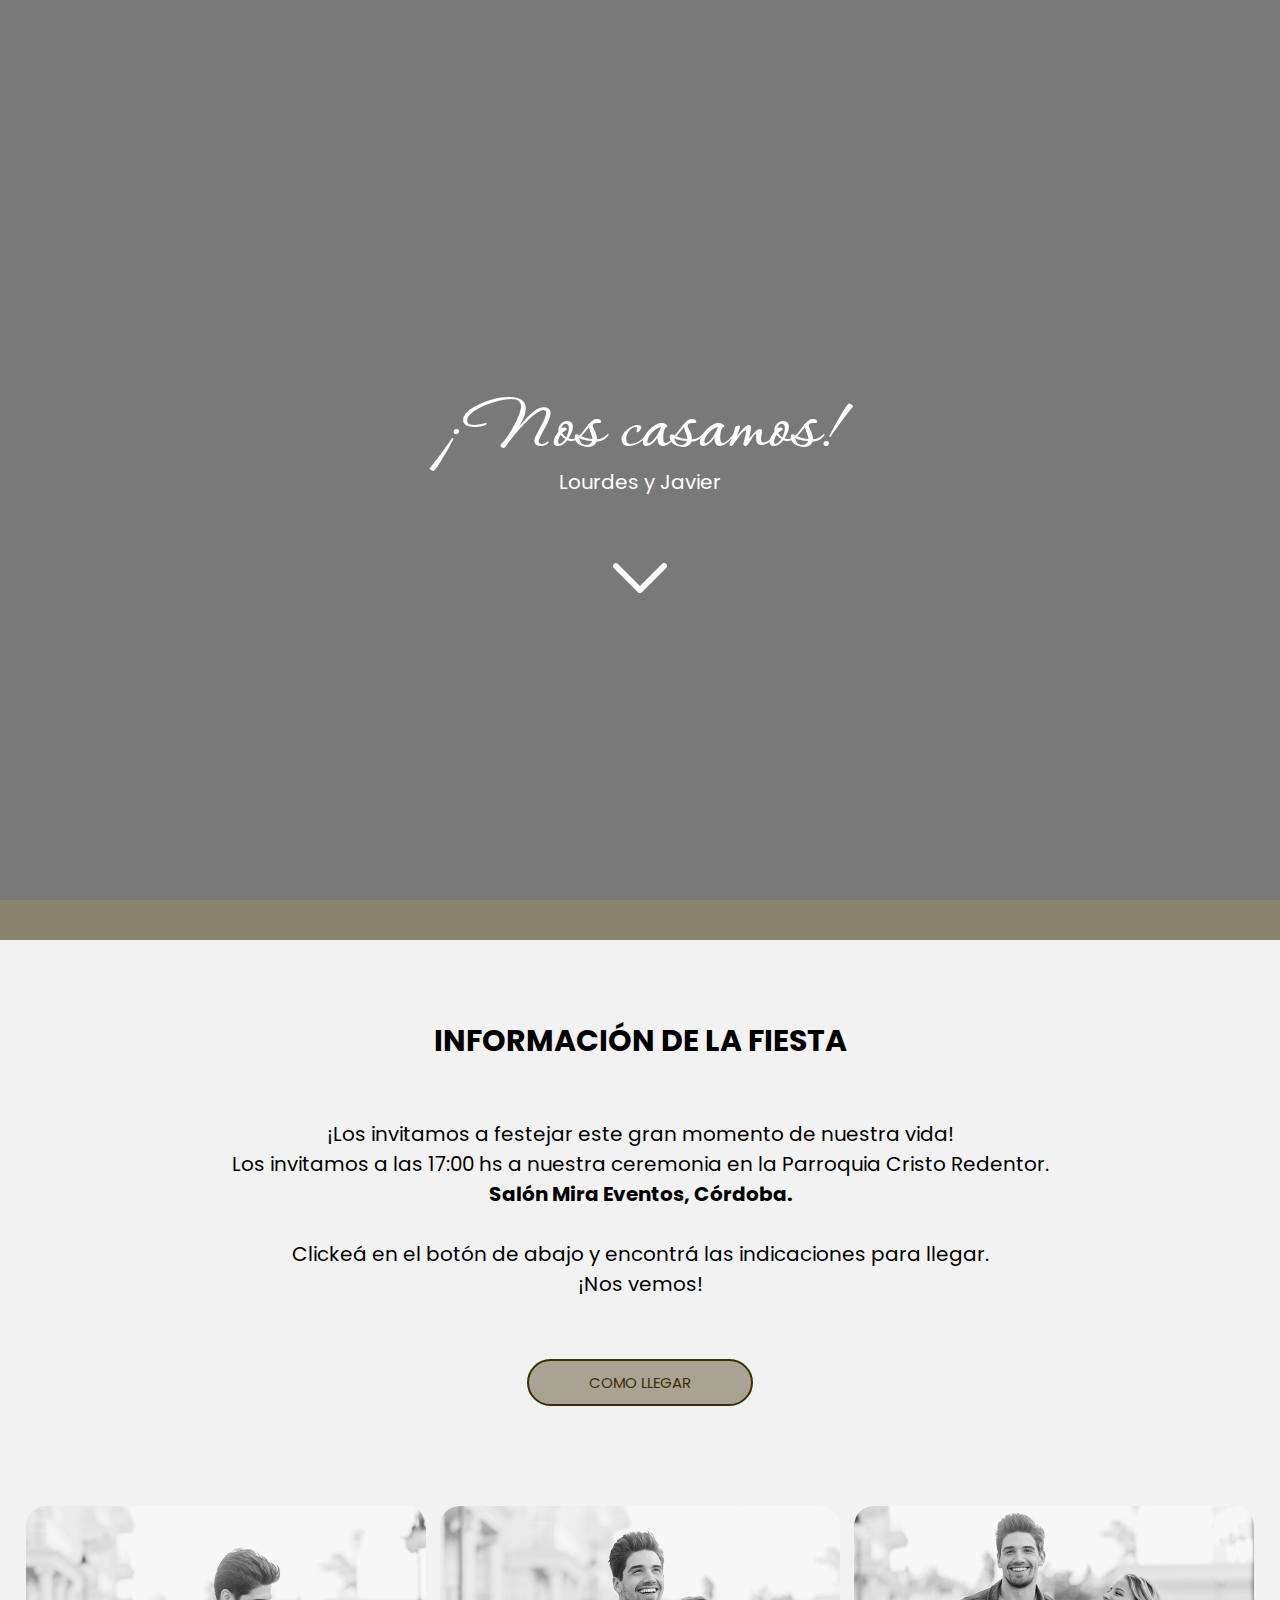
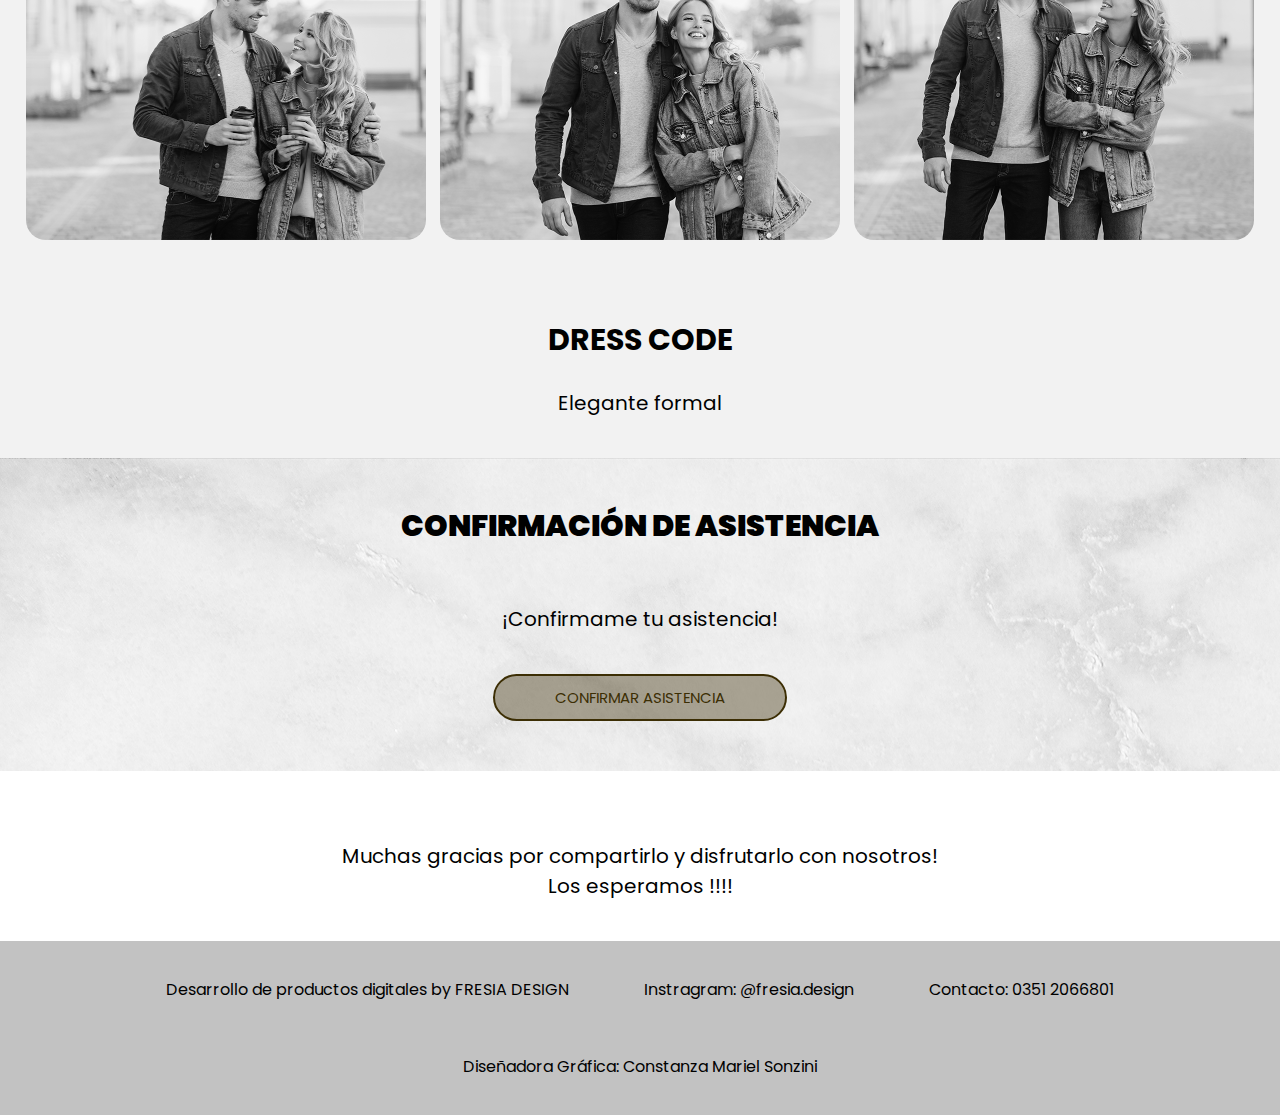
==== casamientos.html @ f69f1cf4 "primer commit" ====
<!DOCTYPE html>
<html>
<head>
  <meta http-equiv="Content-Type" content="text/html; charset=utf-8"/>
  <title>Lourdes y Javier</title>
  <link rel="stylesheet" href="./estilos/estilos4.css"> 
</head>

<body>

<div>
  
  <div class="fondo-luigina">
    <div class="textos-portada">
      <h1>¡Nos casamos!</h1>
      <p class="años">Lourdes y Javier</p>
    </div>
    <div class="icono">
        <img src="imagenes/icono-flecha.png" alt="Icono 1" class="icono" id="icono1">
    </div>
  </div>

    <div id="countdown-container"> 
      <div class="bloque">
      <span id="countdown"></span>
      </div>
    </div>
    <div class="informacion-fiesta">
     
    <h2 class="titulo2">INFORMACIÓN DE LA FIESTA</h2>
    <p class="info">
      <br>¡Los invitamos a festejar este gran momento de nuestra vida!
      <br>Los invitamos a las 17:00 hs a nuestra ceremonia en la Parroquia Cristo Redentor.
      <br><strong>Salón Mira Eventos, Córdoba.</strong>
      <br>
      <br>Clickeá en el botón de abajo y encontrá las indicaciones para llegar.
      <br> ¡Nos vemos!</p>
    </div>

      <a href="https://www.google.com/maps/place/Mira+Eventos,+Av.+Fuerza+Aerea+Argentina+2170,+X5000+C%C3%B3rdoba/data=!4m2!3m1!1s0x9432a272a716e2e7:0xbb83e424f77c4280?utm_source=mstt_1&entry=gps&g_ep=CAESCTExLjc4LjMwMRgAINeCAyoAQgJBUg%3D%3D" target="_blank" class="map-button">COMO LLEGAR</a>
  
  
<div class="contenedor-imagenes">
    <img src="imagenes/foto1.png" alt="Imagen 4" class="imagen-nueva" id="image4">
    <img src="imagenes/foto2.png" alt="Imagen 3" class="imagen-nueva" id="image4">
    <img src="imagenes/foto3.png" alt="Imagen 2" class="imagen-nueva" id="image4">
</div>

<div class="dress-code">
<h2 class="titulo2">DRESS CODE</h2>
<p>
  Elegante formal
</p>
</div>

<div class="confirmacion-asistencia">
<h2 class="titulo2"><strong>CONFIRMACIÓN DE ASISTENCIA</strong></h2>
  <p class="info">
  <br>¡Confirmame tu asistencia!
</p>
<a href="https://docs.google.com/forms/d/e/1FAIpQLSdggCWP81_WSHuFHcgoWotWp8GrbHBKBRsQt4xReQQXQ1olOQ/viewform" target="_blank" class="map-button">CONFIRMAR ASISTENCIA</a>
</div>

 <div class="saludo-final">
 <p>
  <br>Muchas gracias por compartirlo y disfrutarlo con nosotros!
  <br>Los esperamos !!!!
</p>
</div>

  <script src="js/temporizador.js"></script>
  <script src="js/main2.js"></script>

<footer class="footer">
  <div class="footer-container">
    <p class="footer-info">Desarrollo de productos digitales by FRESIA DESIGN</p>
    <p class="footer-info">Instragram: @fresia.design</p>
    <p class="footer-info">Contacto: 0351 2066801</p>
    <p class="footer-info">Diseñadora Gráfica: Constanza Mariel Sonzini</p>
  </div>
</div>
</footer>
</body>
</html>
---- estilos/estilos4.css ----
@import url('https://fonts.googleapis.com/css2?family=Secular+One&display=swap');
@import url('https://fonts.googleapis.com/css2?family=Kdam+Thmor+Pro&family=Poppins:wght@300&family=Secular+One&display=swap');
@import url('https://fonts.googleapis.com/css2?family=Kdam+Thmor+Pro&family=Oooh+Baby&family=Poppins:wght@300&family=Secular+One&display=swap');
@import url('https://fonts.googleapis.com/css2?family=Corinthia:wght@700&family=Kdam+Thmor+Pro&family=Oooh+Baby&family=Poppins:wght@300&family=Secular+One&display=swap');


body {
  font-family: 'Poppins', sans-serif;
    text-align: center;
    background-color: #f2f2f2;
    width: 100%;
    margin: 0;
    padding: 0;
  }
  
  .fondo-luigina {
    position: relative;
    background-image: url(../imagenes/img5.jpg);
    background-size: cover;
    background-position: center center;
    background-repeat: no-repeat;
    height: 100vh;
  }
  
  .fondo-luigina::before {
    content: "";
    position: absolute;
    top: 0;
    left: 0;
    width: 100%;
    height: 100%;
    background-color: rgba(0, 0, 0, 0.5);
    z-index: 1; /* Cambiado a un valor menor */
  }
  
  .textos-portada {
    position: relative;
    z-index: 2; /* Asegura que el texto esté por encima de la capa de transparencia */
    color: #fff; /* Cambia el color del texto para que sea legible en la capa oscura */
    padding-top: 30%;
  }

  .textos-portada .años{
    position: relative;
    z-index: 2; /* Asegura que el texto esté por encima de la capa de transparencia */
    color: #fff; /* Cambia el color del texto para que sea legible en la capa oscura */
    margin-top: -1%;

  }

  .icono {
    padding-top: 23px;
    height: 30px;
    position: relative;
    z-index: 2;
    animation: moverIcono 1s infinite alternate;
  }
  
  @keyframes moverIcono {
    20% {
      top: 0;
    }
    100% {
      top: 20px;
    }
  }

  .image:hover {
    filter: none;
  }

  
  h1 {
    font-family: 'Corinthia', cursive;
    align-content: center;
    font-size: 80px;
    margin-top: 0%;
    margin-bottom: 0%;
  }
  
 .años {
    font-size:20px;
    margin-top: 2%;
    
  }

  p.info {
    font-size: 20px;
    margin-top: 0%;
    font-family: 'Poppins', sans-serif;
  }
 
  
  .map-button {
    display: inline-block;
    margin-top: 20px;
    margin-bottom: 30px;
    padding: 10px 60px;
    background-color: #3c2e0466;
    color: #3c2e04;
    border: 2px solid #3c2e04;
    border-radius: 40px;
    font-size: 15px;
    text-decoration: none;
    cursor: pointer;
  }

  .map-button:hover {
    background-color: #ffffff; /* Cambia el color de fondo al poner el mouse encima */
    color:#3c2e04; /* Cambia el color del texto al poner el mouse encima */
  }

  #countdown-container {
    text-align: center;
    font-size: 20px;
  }
  
  #countdown {
    margin-top: 50px ;
  }
  
.bloque #countdown{
  font-family: 'Poppins', sans-serif;
  display: inline-block;
  width: 100%;
  padding-top: 20px;
  padding-bottom: 20px;
  background-color: #3c2e0491;
  color: #3c2e04;
  margin-top: 0%;
  font-size: 50px;
  text-decoration: none;
}

.contenedor-imagenes {
  position: relative;
  background-size: cover;
  background-position: center center;
  background-repeat: no-repeat;
}

.imagen-nueva {
  margin-top: 70px;
  max-height: 400px;
  width: 400px;
  margin-inline: 5px;
  object-fit: cover;
  filter: grayscale(100%);
  transition: filter 0.3s;
  cursor: pointer;
  border-radius: 20px;
  flex: 1;
}

.imagen-nueva:hover {
  filter: none;
  transform: scale(1.07);
}


.dress-code{
  margin-top: 2%;
  padding: 20px;
  font-size: 20px;
  font-family: 'Poppins', sans-serif;

}

.confirmacion-asistencia{
  background-image: url(../imagenes/fondo1.jpg);
  padding: 20px;
  font-size: 20px;
  background-color: white;
  font-family: 'Poppins', sans-serif;
}

.informacion-fiesta {
  margin-top: 2%;
  padding: 20px;
  font-size: 20px;
  font-family: 'Poppins', sans-serif;
}


.contenedor-regalos{
  background-color: white;
  height: 180px;
  background-color: white;
  font-family: 'Poppins', sans-serif;
}

.contenedor-regalos p{
  margin: 0%;
  font-size: 20px;
  padding: 30px;
  text-align: center;
  font-family: 'Poppins', sans-serif;
}
.saludo-final{
  padding: 20px;
  font-size: 20px;
  background-color: rgb(255, 255, 255);
  font-family: 'Poppins', sans-serif;
}

.footer {
  background-color: #0311d125;
  color: #000000;
  padding: 20px 0;
  text-align: center;
}

.footer-info {
  font-size: 17px;
  display: inline-block;
  margin-inline:3%;
}

@media only screen and (max-width: 1100px) {

  .map-button {
    display: inline-block;
    margin-top: 20px;
    margin-bottom: 30px;
    padding: 10px 60px;
    background-color: #3c2e0466;
    color: #3c2e04;
    border: 2px solid #3c2e04;
    border: 2px solid;
    border-radius: 40px;
    font-size: 35px;
    text-decoration: none;
    cursor: pointer;
  }

  .map-button:hover {
    background-color: #ffffff; /* Cambia el color de fondo al poner el mouse encima */
    color: #000000; /* Cambia el color del texto al poner el mouse encima */
  }
}
  .contenedor-regalos{
    background-color: white;
    height: 400px;
    background-color: white;
    font-family: 'Poppins', sans-serif;
  }
  
  .saludo-final{
    padding: 20px;
    font-size: 20px;
    background-color: rgb(255, 255, 255);
    font-family: 'Poppins', sans-serif;
  }
  .footer {
    background-color: #00000032;
    color: #000000;
    padding: 10px 0;
    text-align: center;
  }
  
  .footer-info {
    font-size: 16px;
    display: inline-block;
    margin-inline:2%;
    padding: 10px;
  }
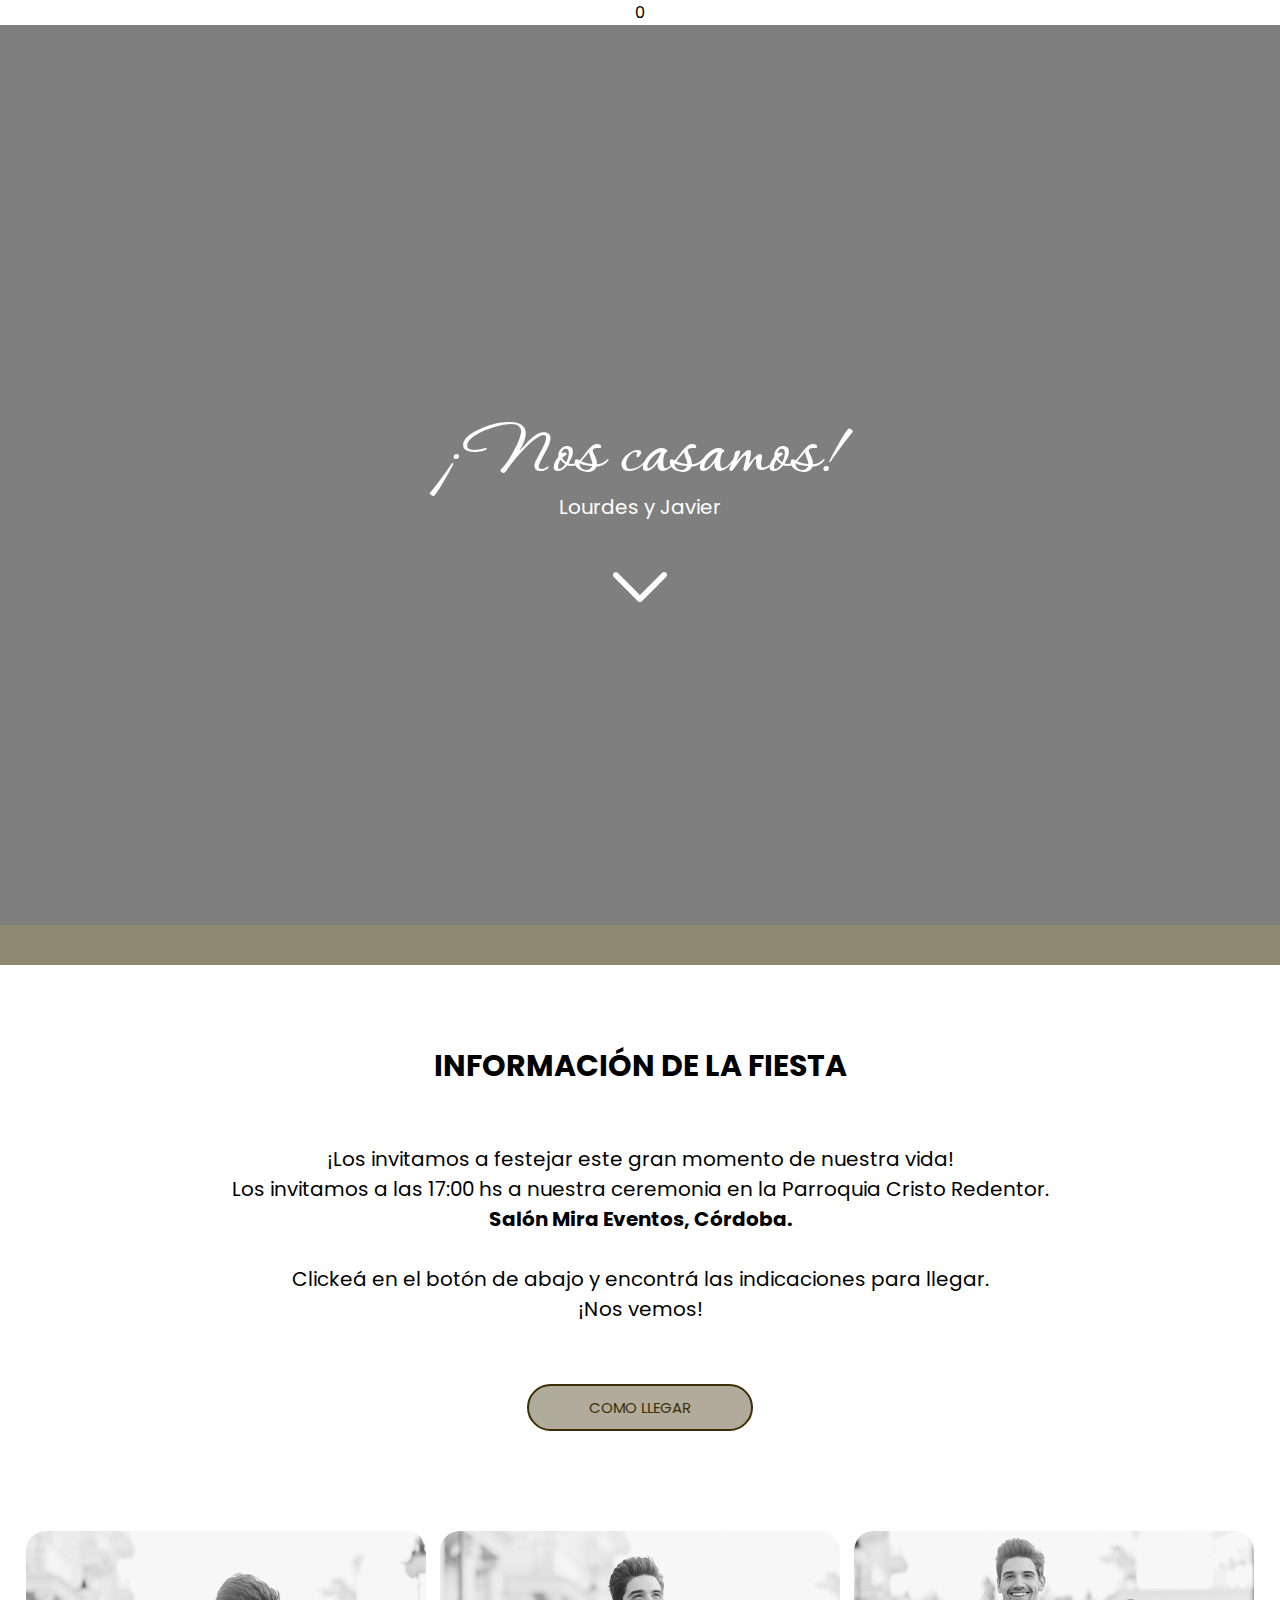
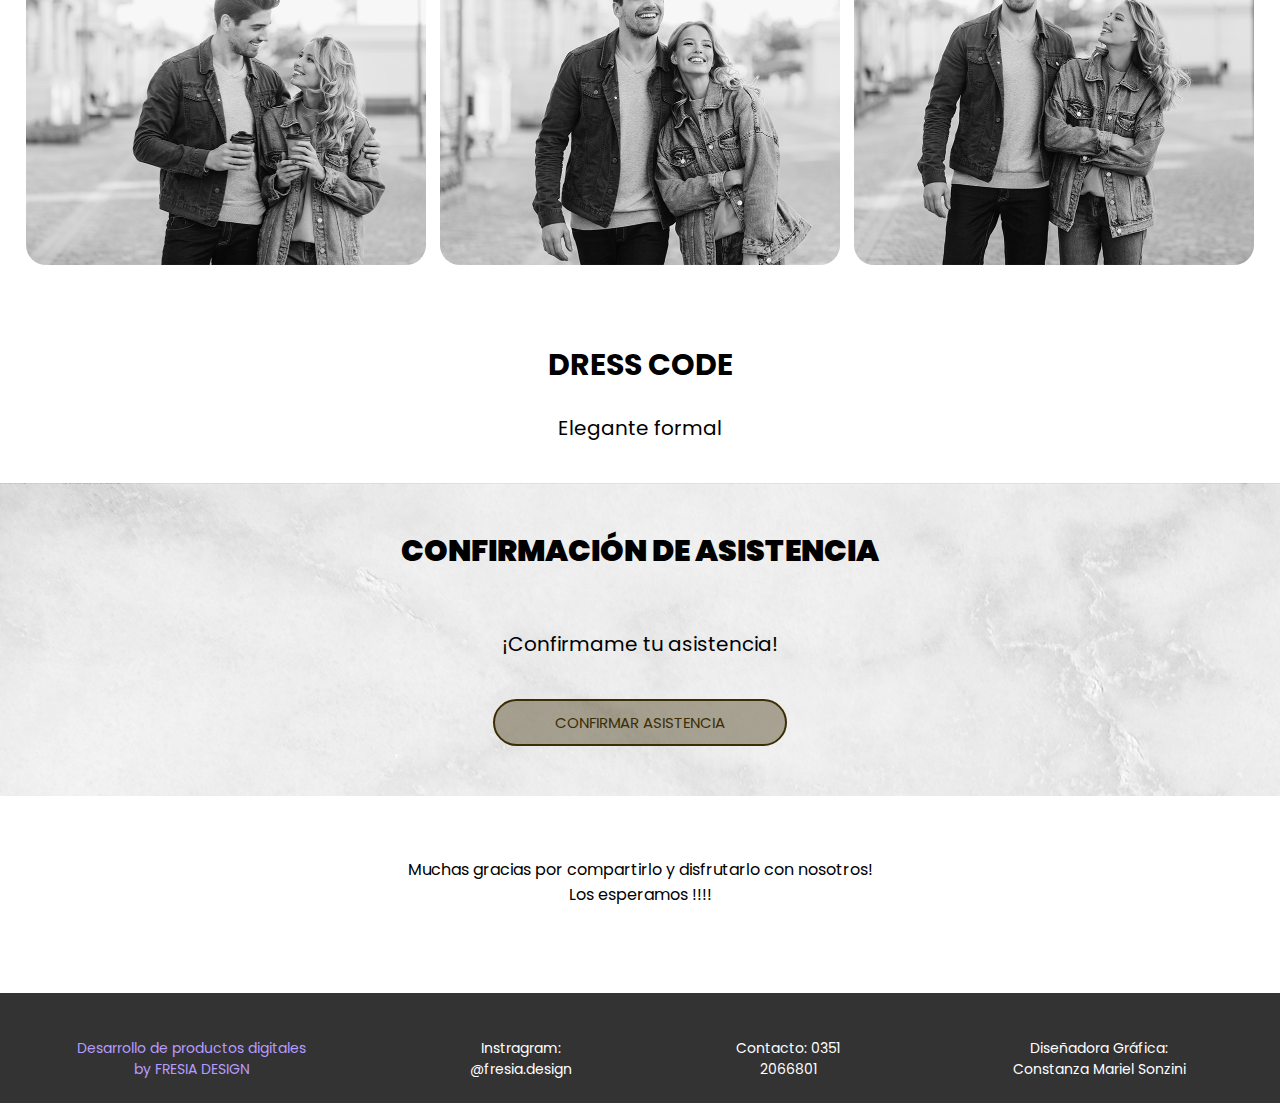
==== commit 8c0da689: "segundo commit" ====
--- a/casamientos.html
+++ b/casamientos.html
@@ -3,7 +3,8 @@
 <head>
   <meta http-equiv="Content-Type" content="text/html; charset=utf-8"/>
   <title>Lourdes y Javier</title>
-  <link rel="stylesheet" href="./estilos/estilos4.css"> 
+  0<link rel="stylesheet" href="./estilos/estilos4.css">
+  <link rel="stylesheet" href="./estilos/estilos2.css"> 
 </head>
 
 <body>
@@ -71,14 +72,16 @@
   <script src="js/temporizador.js"></script>
   <script src="js/main2.js"></script>
 
-<footer class="footer">
-  <div class="footer-container">
-    <p class="footer-info">Desarrollo de productos digitales by FRESIA DESIGN</p>
-    <p class="footer-info">Instragram: @fresia.design</p>
-    <p class="footer-info">Contacto: 0351 2066801</p>
-    <p class="footer-info">Diseñadora Gráfica: Constanza Mariel Sonzini</p>
-  </div>
-</div>
+  <footer class="footer">
+
+    <div class="footer-container">
+      <p class="footer-info1">Desarrollo de productos digitales by FRESIA DESIGN</p>
+      <p class="footer-info">Instragram: @fresia.design</p>
+      <p class="footer-info">Contacto: 0351 2066801</p>
+      <p class="footer-info">Diseñadora Gráfica: Constanza Mariel Sonzini</p>
+    </div>
+  
+  </footer>
 </footer>
 </body>
 </html>--- a/estilos/estilos4.css
+++ b/estilos/estilos4.css
@@ -245,22 +245,4 @@
     font-family: 'Poppins', sans-serif;
   }
   
-  .saludo-final{
-    padding: 20px;
-    font-size: 20px;
-    background-color: rgb(255, 255, 255);
-    font-family: 'Poppins', sans-serif;
-  }
-  .footer {
-    background-color: #00000032;
-    color: #000000;
-    padding: 10px 0;
-    text-align: center;
-  }
-  
-  .footer-info {
-    font-size: 16px;
-    display: inline-block;
-    margin-inline:2%;
-    padding: 10px;
-  }
+  --- a/estilos/estilos2.css
+++ b/estilos/estilos2.css
@@ -0,0 +1,393 @@
+/*BODY*/
+
+body{
+    justify-content: center;
+    font-family: 'Poppins', sans-serif;
+    text-align: center;
+    background-color: #ffffff;
+    width: 100%; 
+    margin: 0;
+}
+
+/*LOGO*/
+
+.logo-portada img{
+    width: 15%;
+    height: auto;
+    position: relative;
+    padding-top: 28%;
+    z-index: 2; /* Asegura que el texto esté por encima de la capa de transparencia */
+    color: #fff; /* Cambia el color del texto para que sea legible en la capa oscura */
+  }
+
+  .icono {
+    padding-top: 15px;
+    height: 30px;
+    position: relative;
+    z-index: 2;
+    animation: moverIcono 1s infinite alternate;
+  }
+  
+  @keyframes moverIcono {
+    20% {
+      top: 0;
+    }
+    100% {
+      top: 20px;
+    }
+  }
+
+
+/*HEADER*/
+
+header {
+    background-color: #333; /* Color de fondo del encabezado */
+    color: #fff; /* Color de texto del encabezado */
+    display: flex;
+    justify-content: center;
+}
+
+nav ul {
+    list-style: none; /* Quita las viñetas de la lista */
+    display: flex; /* Muestra los elementos del menú en línea */
+    padding: 0%;
+}
+
+nav li {
+    margin-inline: 20px; /* Espacio entre elementos del menú */
+}
+
+nav a {
+    text-decoration: none; /* Quita el subrayado de los enlaces */
+    color: #fff; /* Color de texto de los enlaces */
+    font-weight: thin; /* Texto en negrita */
+}
+
+/* Cambiar color de enlace al pasar el mouse sobre ellos */
+nav a:hover {
+    color: #b69cff; /* Color al pasar el mouse */
+}
+
+
+.active {
+
+  color: #b69cff;
+}
+/*BODY - FONDO*/
+
+.fondo-fresia-inicio {
+    position: relative;
+    background-image: url(../imagenes/fresia1.jpg);
+    background-size: cover;
+    background-position: center center;
+    background-repeat: no-repeat;
+    height: 100vh;
+  }
+  
+.fondo-fresia-inicio::before {
+    content: "";
+    position: absolute;
+    top: 0;
+    left: 0;
+    width: 100%;
+    height: 100%;
+    background-color: rgba(0, 0, 0, 0.8);
+    z-index: 1; /* Cambiado a un valor menor */
+  }
+
+  .fondo-fresia-servicio {
+    position: relative;
+    background-image: url(../imagenes/fresia5.jpg);
+    background-size: cover;
+    background-position: center center;
+    background-repeat: no-repeat;
+    height: 100vh;
+  }
+  
+.fondo-fresia-servicio::before {
+    content: "";
+    position: absolute;
+    top: 0;
+    left: 0;
+    width: 100%;
+    height: 100%;
+    background-color: rgba(0, 0, 0, 0.8);
+    z-index: 1; /* Cambiado a un valor menor */
+  }
+  
+  .fondo-fresia-nosotros {
+    position: relative;
+    background-image: url(../imagenes/fotocoti.PNG);
+    background-size: cover;
+    background-position: center center;
+    background-repeat: no-repeat;
+    height: 100vh;
+  }
+  
+.fondo-fresia-nosotros::before {
+    content: "";
+    position: absolute;
+    top: 0;
+    left: 0;
+    width: 100%;
+    height: 100%;
+    background-color: rgba(0, 0, 0, 0.8);
+    z-index: 1; /* Cambiado a un valor menor */
+  }
+ 
+  
+  /*INICIO*/
+
+  .info-general{
+    width: 100%; /* Establece el ancho del 80% de la ventana del navegador */
+    margin-top: 50px;
+  }
+  .info-general .info {
+    width: 50%;
+    margin: 0 auto; /* Centra horizontalmente la sección */
+    font-size: 16px;
+    text-align: center;
+  }
+
+  /*BOTON INSTAGRAM*/
+
+  .boton {
+    display: inline-block;
+    margin-top: 20px;
+    margin-bottom: 30px;
+    padding: 10px 60px;
+    background-color: #69068d66;
+    color: #ffffff;
+    border: 2px solid #69068d;
+    border-radius: 40px;
+    font-size: 15px;
+    text-decoration: none;
+    cursor: pointer;
+  }
+
+  .boton:hover {
+    background-color: #ffffff; /* Cambia el color de fondo al poner el mouse encima */
+    color:#69068d; /* Cambia el color del texto al poner el mouse encima */
+  }
+
+
+  /*CARRUSEL*/
+
+  .carousel-container {
+    margin: 0 auto; /* Centra horizontalmente la sección */
+    width: 80%;
+    display: flex;
+    align-items: center;
+    justify-content: center;
+    overflow: hidden; /* Para ocultar las imágenes fuera del carrusel */
+  }
+  
+  .carousel {
+    display: flex;
+    transition: transform 0.5s; /* Para una transición suave al cambiar las imágenes */
+    border-radius: 20px;
+  }
+  
+  .carousel img {
+    max-width: 31.8%;
+    
+    margin-top: 50px;
+    margin-bottom: 30px;
+    margin-inline: 10px;
+    object-fit: cover;
+    filter: grayscale(100%);
+    transition: filter 0.3s;
+    cursor: pointer;
+    flex: 1;
+    border-radius: 20px;
+    }
+    
+    .carousel img:hover {
+      filter: none;
+      transform: scale(1.06);
+    }
+
+    /*BOTONES CARRUSEL */
+    
+    #prev, #next {
+      width: 60px; /* Ancho del botón circular */
+      height: 60px; /* Alto del botón circular */
+      border-radius: 50%; /* Establece el borde redondeado para hacerlo circular */
+      background-color: #69068d66; /* Color de fondo del botón */
+      display: inline-block;
+      justify-content: center;
+      align-items: center;
+      cursor: pointer;
+      border: none; /* Elimina el borde */
+      margin: 0 10px; /* Margen izquierdo y derecho para separar los botones */
+    }
+    
+    #prev img, #next img {
+      width: 25%; /* Ajusta el ancho del ícono al 100% del contenedor del botón */
+      height: auto; /* Mantiene la proporción de aspecto de la imagen */
+    }
+    
+    #prev:hover, #next:hover {
+      background-color: #ffffff; /* Cambia el color de fondo al poner el mouse encima */
+      color: #69068d; /* Cambia el color del ícono al poner el mouse encima */
+      border: 2px solid #69068d;
+    }
+    
+.botones {
+  margin-top: 20px;
+}
+
+
+/*GALERIA DE SERVICIOS*/
+
+.conteiner-servicios {
+
+  display: flex;
+  margin-top: 50px;
+  align-items: center;
+  justify-content: center;
+  border-radius: 40px;
+  
+}
+
+.conteiner-servicios .imagen-nueva2 {
+  position: relative;
+  margin: 10px;
+  max-width: 25%; 
+  
+}
+
+.imagen-nueva2 img, .hover-image {
+  max-width: 100%;
+  height: auto;
+  transition: transform 0.3s;
+  border-radius: 20px;
+  
+}
+
+.hover-image {
+  position: absolute;
+  top: 0;
+  left: 0;
+  opacity: 0;
+}
+
+.imagen-nueva2:hover img {
+  transform: scale(1.03);
+  
+  
+}
+
+.imagen-nueva2:hover .hover-image {
+  opacity: 2;
+}
+
+/*FOOTER*/
+
+.footer {
+  background-color: #333; /* Color de fondo del encabezado */
+  color: #fff; /* Color de texto del encabezado */
+  display: flex;
+  justify-content: center;
+  margin-top: 50px;
+}
+
+.footer-container {
+  list-style: none; /* Quita las viñetas de la lista */
+  display: flex; /* Muestra los elementos del menú en línea */
+  height: 70px;
+  margin-top: 0;
+}
+
+.footer-info1{
+  font-size: 14px;
+  margin-inline: 50px;
+  color:#b69cff;
+  margin-top: 0;
+  padding: 25px;
+}
+
+.footer-info{
+  font-size: 14px;
+  margin-inline: 50px;
+  margin-top: 0;
+  padding: 25px;
+}
+
+.saludo-final{
+  padding: 20px;
+  font-size: 16px;
+  background-color: rgb(255, 255, 255);
+  font-family: 'Poppins', sans-serif;
+}
+
+/*SOBRE NOSOTROS*/
+
+.fotocoti {
+  width: 40%;
+  margin-top: -80px;
+  margin-bottom: -50px;
+  clip-path: circle(40% at center); /* Recorta la imagen en forma de círculo */
+}
+
+.info-general{
+  width: 100%; /* Establece el ancho del 80% de la ventana del navegador */
+  margin-top: 50px;
+}
+
+.info-nosotros {
+  width: 40%;
+  padding-right: 3.3%;
+  padding-left: 11%;
+  font-size: 16px;
+  text-align: justify;
+  float: left;
+}
+
+#boton-nosotros {
+  margin-top: -10px¿
+}
+
+
+
+.carousel-container-nosotros {
+  margin: 0 auto; /* Centra horizontalmente la sección */
+  width: 80%;
+  display: flex;
+  align-items: center;
+  justify-content: center;
+  overflow: hidden; /* Para ocultar las imágenes fuera del carrusel */
+}
+
+.carousel-nosotros {
+  display: flex;
+  transition: transform 0.5s; /* Para una transición suave al cambiar las imágenes */
+  border-radius: 20px;
+  margin: 0 auto; /* Centra horizontalmente la sección */
+}
+
+.carousel-nosotros img {
+  max-width: 31.945%;
+  margin: 0 auto; /* Centra horizontalmente la sección */
+  margin-top: 50px;
+  margin-bottom: 30px;
+  margin-inline: 10px;
+  object-fit: cover;
+  filter: grayscale(100%);
+  transition: filter 0.3s;
+  cursor: pointer;
+  flex: 1;
+  border-radius: 20px;
+  }
+  
+  .carousel-nosotros img:hover {
+   
+    filter: none;
+    transform: scale(1.06);
+    border-radius: 20px;
+  }
+
+
+
+
+
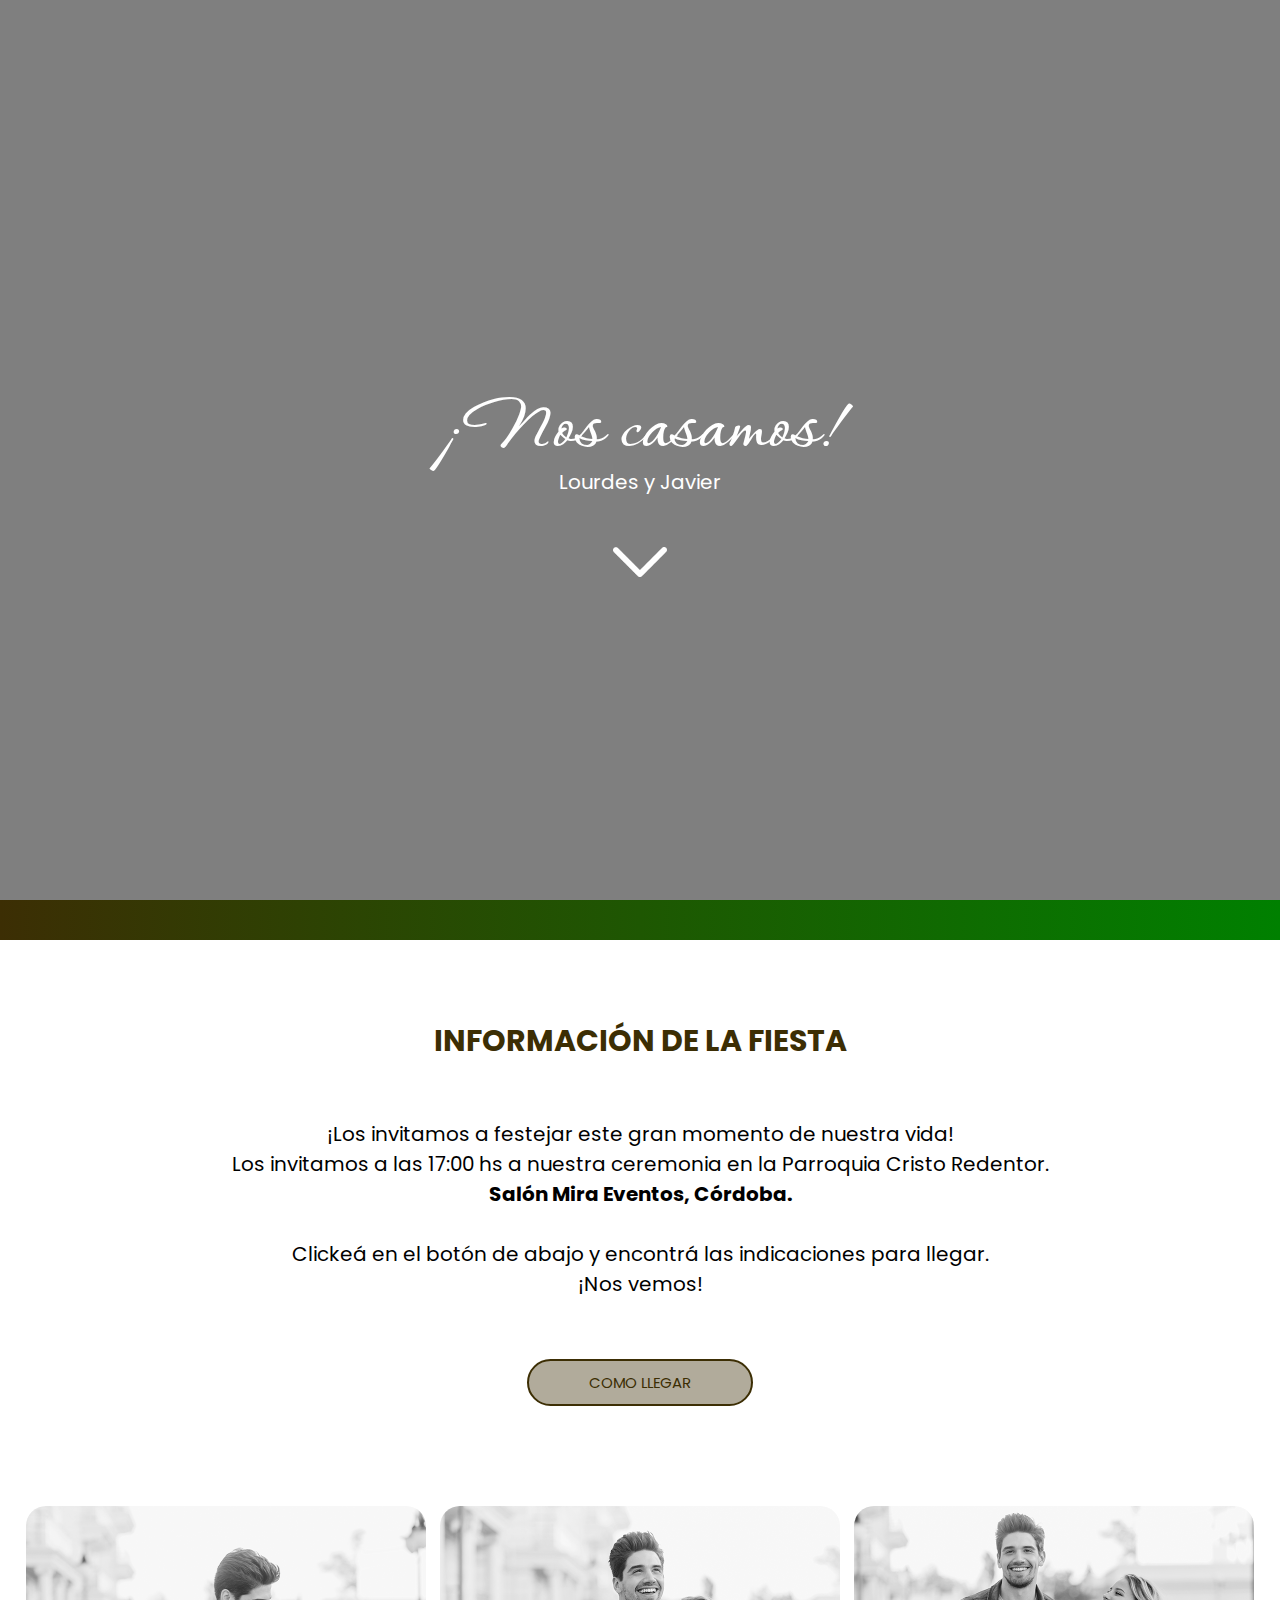
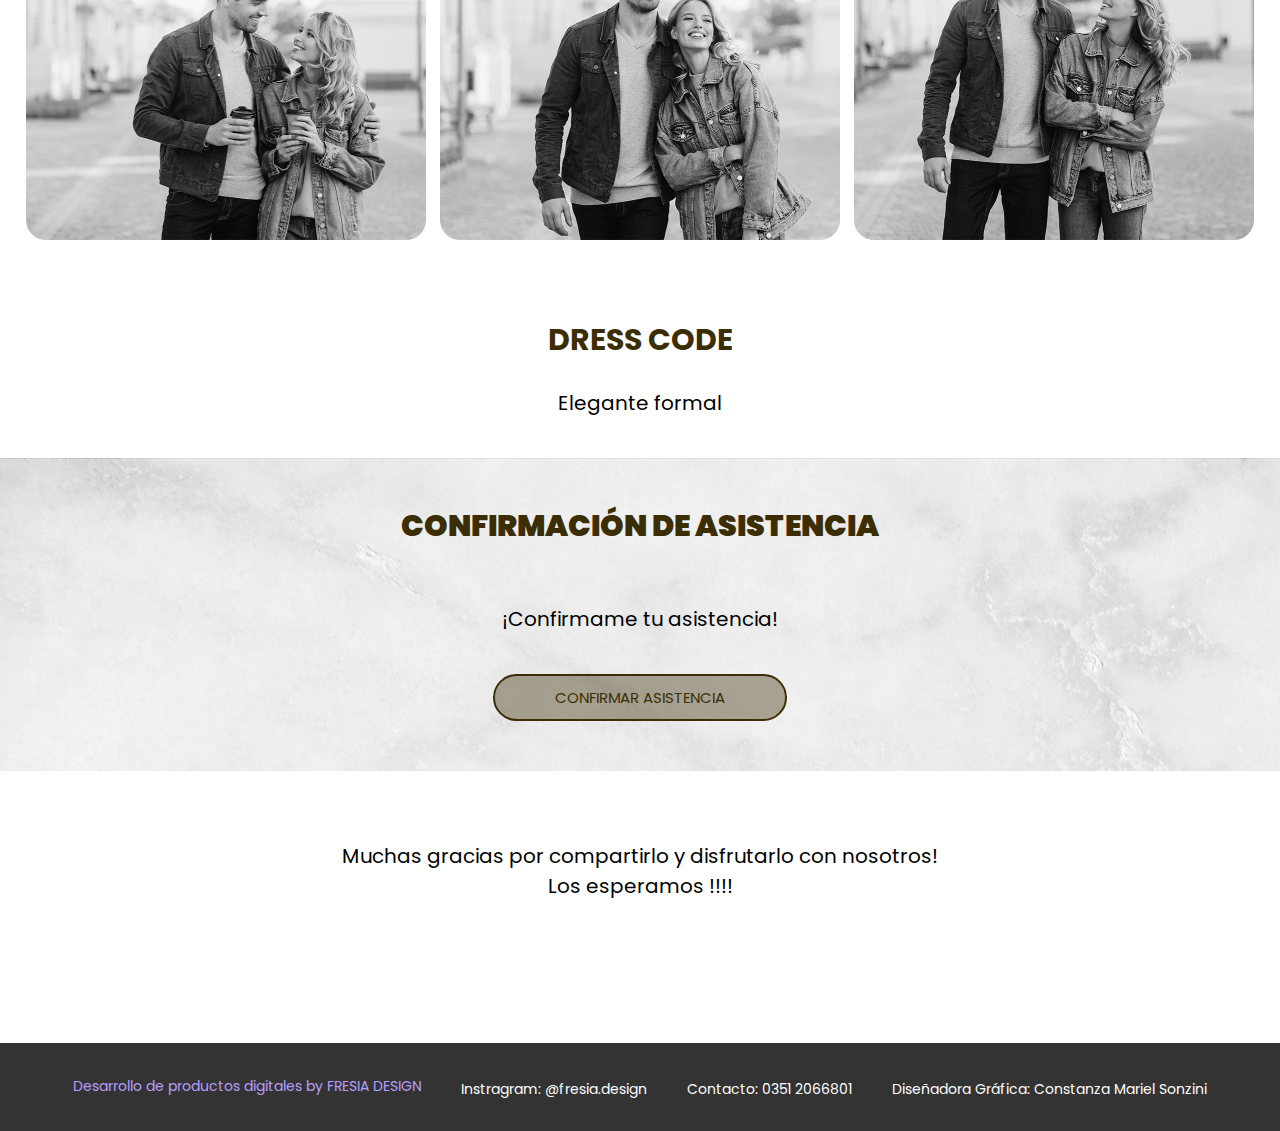
==== commit 5817c708: "ultimo" ====
--- a/casamientos.html
+++ b/casamientos.html
@@ -3,7 +3,7 @@
 <head>
   <meta http-equiv="Content-Type" content="text/html; charset=utf-8"/>
   <title>Lourdes y Javier</title>
-  0<link rel="stylesheet" href="./estilos/estilos4.css">
+  <link rel="stylesheet" href="./estilos/estilos4.css">
   <link rel="stylesheet" href="./estilos/estilos2.css"> 
 </head>
 
@@ -72,16 +72,14 @@
   <script src="js/temporizador.js"></script>
   <script src="js/main2.js"></script>
 
+  
   <footer class="footer">
-
+    <p class="footer-info1">Desarrollo de productos digitales by FRESIA DESIGN</p>
     <div class="footer-container">
-      <p class="footer-info1">Desarrollo de productos digitales by FRESIA DESIGN</p>
       <p class="footer-info">Instragram: @fresia.design</p>
       <p class="footer-info">Contacto: 0351 2066801</p>
       <p class="footer-info">Diseñadora Gráfica: Constanza Mariel Sonzini</p>
     </div>
-  
   </footer>
-</footer>
 </body>
 </html>--- a/estilos/estilos4.css
+++ b/estilos/estilos4.css
@@ -7,10 +7,14 @@
 body {
   font-family: 'Poppins', sans-serif;
     text-align: center;
-    background-color: #f2f2f2;
+    background-color: #ffffff;
     width: 100%;
     margin: 0;
     padding: 0;
+  }
+
+  .titulo2 {
+    color: #3c2e04;
   }
   
   .fondo-luigina {
@@ -125,7 +129,7 @@
   width: 100%;
   padding-top: 20px;
   padding-bottom: 20px;
-  background-color: #3c2e0491;
+  background: linear-gradient(to right, #3c2e04, green);
   color: #3c2e04;
   margin-top: 0%;
   font-size: 50px;
@@ -196,6 +200,7 @@
   text-align: center;
   font-family: 'Poppins', sans-serif;
 }
+
 .saludo-final{
   padding: 20px;
   font-size: 20px;
@@ -203,46 +208,15 @@
   font-family: 'Poppins', sans-serif;
 }
 
-.footer {
-  background-color: #0311d125;
-  color: #000000;
-  padding: 20px 0;
-  text-align: center;
-}
-
-.footer-info {
-  font-size: 17px;
-  display: inline-block;
-  margin-inline:3%;
-}
-
-@media only screen and (max-width: 1100px) {
-
-  .map-button {
-    display: inline-block;
-    margin-top: 20px;
-    margin-bottom: 30px;
-    padding: 10px 60px;
-    background-color: #3c2e0466;
-    color: #3c2e04;
-    border: 2px solid #3c2e04;
-    border: 2px solid;
-    border-radius: 40px;
-    font-size: 35px;
-    text-decoration: none;
-    cursor: pointer;
-  }
-
-  .map-button:hover {
-    background-color: #ffffff; /* Cambia el color de fondo al poner el mouse encima */
-    color: #000000; /* Cambia el color del texto al poner el mouse encima */
-  }
-}
-  .contenedor-regalos{
-    background-color: white;
-    height: 400px;
-    background-color: white;
+@media (max-width: 1100px) {
+
+  .saludo-final{
+    padding-left: 5%;
+    padding-right: 5%;
+    font-size: 43px;
+    color: #7547f6;
+    background-color: rgb(255, 255, 255);
     font-family: 'Poppins', sans-serif;
   }
-  
-  +}
+
--- a/estilos/estilos2.css
+++ b/estilos/estilos2.css
@@ -1,285 +1,600 @@
 /*BODY*/
 
 body{
-    justify-content: center;
-    font-family: 'Poppins', sans-serif;
-    text-align: center;
-    background-color: #ffffff;
-    width: 100%; 
-    margin: 0;
+  justify-content: center;
+  font-family: 'Poppins', sans-serif;
+  text-align: center;
+  background-color: #ffffff;
+  width: 100%;
+  height: 100%; 
+  margin: 0;
 }
 
 /*LOGO*/
 
 .logo-portada img{
-    width: 15%;
+  width: 15%;
+  height: auto;
+  position: relative;
+  padding-top: 28%;
+  z-index: 2; /* Asegura que el texto esté por encima de la capa de transparencia */
+  color: #fff; /* Cambia el color del texto para que sea legible en la capa oscura */
+}
+
+.icono {
+  padding-top: 15px;
+  height: 30px;
+  position: relative;
+  z-index: 2;
+  animation: moverIcono 1s infinite alternate;
+}
+
+@keyframes moverIcono {
+  20% {
+    top: 0;
+  }
+  100% {
+    top: 20px;
+  }
+}
+
+@media (max-width: 1100px) {
+
+  .logo-portada img{
+    width: 30%;
     height: auto;
     position: relative;
-    padding-top: 28%;
+    margin-top: 32%;
     z-index: 2; /* Asegura que el texto esté por encima de la capa de transparencia */
     color: #fff; /* Cambia el color del texto para que sea legible en la capa oscura */
   }
-
-  .icono {
-    padding-top: 15px;
-    height: 30px;
-    position: relative;
-    z-index: 2;
-    animation: moverIcono 1s infinite alternate;
-  }
-  
-  @keyframes moverIcono {
-    20% {
-      top: 0;
-    }
-    100% {
-      top: 20px;
-    }
-  }
-
+}
 
 /*HEADER*/
 
 header {
-    background-color: #333; /* Color de fondo del encabezado */
-    color: #fff; /* Color de texto del encabezado */
-    display: flex;
-    justify-content: center;
+  background-color: #333; /* Color de fondo del encabezado */
+  color: #fff; /* Color de texto del encabezado */
+  display: flex;
+  justify-content: center;
 }
 
 nav ul {
-    list-style: none; /* Quita las viñetas de la lista */
-    display: flex; /* Muestra los elementos del menú en línea */
-    padding: 0%;
+  list-style: none; /* Quita las viñetas de la lista */
+  display: flex; /* Muestra los elementos del menú en línea */
+  padding: 0%;
 }
 
 nav li {
-    margin-inline: 20px; /* Espacio entre elementos del menú */
+  margin-inline: 20px; /* Espacio entre elementos del menú */
 }
 
 nav a {
-    text-decoration: none; /* Quita el subrayado de los enlaces */
-    color: #fff; /* Color de texto de los enlaces */
-    font-weight: thin; /* Texto en negrita */
+  text-decoration: none; /* Quita el subrayado de los enlaces */
+  color: #fff; /* Color de texto de los enlaces */
+  font-weight: thin; /* Texto en negrita */
 }
 
 /* Cambiar color de enlace al pasar el mouse sobre ellos */
 nav a:hover {
-    color: #b69cff; /* Color al pasar el mouse */
-}
-
+  color: #b69cff; /* Color al pasar el mouse */
+}
 
 .active {
-
   color: #b69cff;
 }
+
+.menu-celular{
+  display: none;
+}
+
+.menu-btn {
+  display: none;
+}
+
+/* Estilos para el menú desplegable */
+@media (max-width: 1100px) {
+
+  .menu-escritorio {
+   display: none;
+  }
+ 
+  .menu-btn {
+   position: relative;
+   width: 100%;
+   height: 100%;
+   display:flex;
+   font-size: 90px;
+   z-index: 3;
+ }
+ 
+ 
+  .menu-celular{
+   display: block;
+   position: absolute;
+   color: white;
+   padding-left: 9%;
+   margin-top: -80%;
+   width: 80%;
+   z-index: 3;
+  }
+ 
+ 
+   .menu-mobile {
+     display:block;
+     font-size: 35px;
+     text-align: left;
+     list-style: none;
+     margin-top: -2%;
+     margin-left: -4%;
+   }
+ 
+li{
+  padding-top: 2%;
+}
+
+   a {
+     color: white;
+     text-decoration: none;
+   }
+   
+ }
+
+
 /*BODY - FONDO*/
 
 .fondo-fresia-inicio {
+  position: relative;
+  background-image: url(../imagenes/fresia1.jpg);
+  background-size: cover;
+  background-position: center center;
+  background-repeat: no-repeat;
+  height: 100vh;
+}
+
+.fondo-fresia-inicio::before {
+  content: "";
+  position: absolute;
+  top: 0;
+  left: 0;
+  width: 100%;
+  height: 100%;
+  background-color: rgba(0, 0, 0, 0.8);
+  z-index: 1; /* Cambiado a un valor menor */
+}
+
+@media (max-width: 1100px){
+  .fondo-fresia-inicio {
     position: relative;
     background-image: url(../imagenes/fresia1.jpg);
     background-size: cover;
     background-position: center center;
     background-repeat: no-repeat;
-    height: 100vh;
-  }
-  
-.fondo-fresia-inicio::before {
-    content: "";
-    position: absolute;
-    top: 0;
-    left: 0;
-    width: 100%;
-    height: 100%;
-    background-color: rgba(0, 0, 0, 0.8);
-    z-index: 1; /* Cambiado a un valor menor */
-  }
-
+    height: 50vh;
+  }
+
+}
+
+
+.fondo-fresia-servicio {
+  position: relative;
+  background-image: url(../imagenes/fresia5.jpg);
+  background-size: cover;
+  background-position: center center;
+  background-repeat: no-repeat;
+  height: 100vh;
+}
+
+.fondo-fresia-servicio::before {
+  content: "";
+  position: absolute;
+  top: 0;
+  left: 0;
+  width: 100%;
+  height: 100%;
+  background-color: rgba(0, 0, 0, 0.8);
+  z-index: 1; /* Cambiado a un valor menor */
+}
+
+@media (max-width: 1100px){
   .fondo-fresia-servicio {
     position: relative;
     background-image: url(../imagenes/fresia5.jpg);
     background-size: cover;
     background-position: center center;
     background-repeat: no-repeat;
-    height: 100vh;
-  }
-  
-.fondo-fresia-servicio::before {
-    content: "";
-    position: absolute;
-    top: 0;
-    left: 0;
-    width: 100%;
-    height: 100%;
-    background-color: rgba(0, 0, 0, 0.8);
-    z-index: 1; /* Cambiado a un valor menor */
-  }
-  
+    height: 50vh;
+  }
+
+}
+
+.fondo-fresia-nosotros {
+  position: relative;
+  background-image: url(../imagenes/fotocoti.PNG);
+  background-size: cover;
+  background-position: center center;
+  background-repeat: no-repeat;
+  height: 100vh;
+}
+
+.fondo-fresia-nosotros::before {
+  content: "";
+  position: absolute;
+  top: 0;
+  left: 0;
+  width: 100%;
+  height: 100%;
+  background-color: rgba(0, 0, 0, 0.8);
+  z-index: 1; /* Cambiado a un valor menor */
+}
+
+@media (max-width: 1100px){
   .fondo-fresia-nosotros {
     position: relative;
     background-image: url(../imagenes/fotocoti.PNG);
     background-size: cover;
     background-position: center center;
     background-repeat: no-repeat;
-    height: 100vh;
-  }
-  
-.fondo-fresia-nosotros::before {
-    content: "";
+    height: 50vh;
+  }
+
+}
+
+/*INICIO*/
+.info-destacado1 {
+  color: #7547f6;
+}
+
+h2 {
+  font-family: 'Poppins', sans-serif;
+  font-size: 30px;
+  color: #7547f6;
+}
+
+.info-general{
+  width: 100%; 
+  margin-top: 50px;
+}
+.info-general .info {
+  width: 100%;
+  margin: 0 auto; /* Centra horizontalmente la sección */
+  font-size: 16px;
+  text-align: center;
+}
+
+@media (max-width: 1100px){
+
+  h2 {
+    font-size: 70px;
+    color: #7547f6;
+  }
+
+  .info-general p.info{
+    font-size: 45px;
+    width: 80%; 
+    margin-top: 50px;
+}
+}
+
+/*BOTON INSTAGRAM*/
+
+.boton {
+  display: inline-block;
+  margin-top: 4%;
+  margin-bottom: 30px;
+  padding: 10px 60px;
+  background-color: #b69cff;
+  color: #ffffff;
+  border: 2px solid #b69cff;
+  border-radius: 40px;
+  font-size: 15px;
+  text-decoration: none;
+  cursor: pointer;
+}
+
+.boton:hover {
+  background-color: #ffffff; /* Cambia el color de fondo al poner el mouse encima */
+  color:#b69cff; /* Cambia el color del texto al poner el mouse encima */
+}
+
+@media (max-width: 1100px){
+
+  .boton {
+    margin-top: 65px;
+    margin-bottom: 30px;
+    font-size: 40px;
+  }
+ 
+  
+}
+
+/*CARRUSEL*/
+.carousel-container {
+  
+  max-width: 80%; /* Ajusta el ancho máximo del carrusel */
+  margin: 0 auto;
+  overflow: auto;
+}
+
+.carousel-slide {
+  margin-top: 3%;
+  margin-bottom: 5%;
+  display: flex;
+  overflow-x: auto;
+  scroll-behavior: smooth;
+  gap: 10px; /* Espacio entre las imágenes */
+}
+
+.carousel-slide img {
+  border-radius: 20px;
+  width: calc(100% / 3 - 10px); /* Calcula el ancho para mostrar tres imágenes por fila */
+  height: auto;
+}
+
+.carousel-slide::-webkit-scrollbar {
+  height: 10px;
+}
+
+.carousel-slide::-webkit-scrollbar-track {
+  background: #ffffff; /* Color de fondo de la pista de la barra de desplazamiento */
+}
+
+.carousel-slide::-webkit-scrollbar-thumb {
+  background: #b69cff; /* Color del "pulgarcito" de la barra de desplazamiento */
+  border-radius: 5px; /* Borde redondeado del "pulgarcito" */
+}
+
+.carousel-slide::-webkit-scrollbar-thumb:hover {
+  background: #7547f6; /* Color del "pulgarcito" al pasar el cursor */
+}
+
+.flecha img {
+  display: none;
+}
+
+
+@media (max-width: 1100px) {
+  .carousel-slide img {
+    width: calc(100% / 1 ); /* Mostrar dos imágenes por fila en dispositivos más pequeños */
+
+  }
+
+  .carousel-container {
+  
+    max-width: 100%; /* Ajusta el ancho máximo del carrusel */
+    margin: 0 auto;
+    overflow: hidden;
+  }
+
+  .carousel-slide::-webkit-scrollbar {
+    height: 25px;
+  }
+  
+  .carousel-slide::-webkit-scrollbar-track {
+    background: #ffffff; /* Color de fondo de la pista de la barra de desplazamiento */
+  }
+  
+  .carousel-slide::-webkit-scrollbar-thumb {
+    background: #b69cff; /* Color del "pulgarcito" de la barra de desplazamiento */
+    border-radius: 5px; /* Borde redondeado del "pulgarcito" */
+  }
+  
+  .carousel-slide::-webkit-scrollbar-thumb:hover {
+    background: #7547f6; /* Color del "pulgarcito" al pasar el cursor */
+  }
+  
+  .flecha img {
+    display: block;
+    float: right;
+    padding-right: 10%;
+    width: 45%;
+  }
+}
+
+
+  /*BOTONES CARRUSEL */
+
+  #prev, #next {
+    width: 60px; /* Ancho del botón circular */
+    height: 60px; /* Alto del botón circular */
+    border-radius: 50%; /* Establece el borde redondeado para hacerlo circular */
+    background-color: #b69cff; /* Color de fondo del botón */
+    display: inline-block;
+    justify-content: center;
+    align-items: center;
+    cursor: pointer;
+    border: none; /* Elimina el borde */
+    margin: 0 10px; /* Margen izquierdo y derecho para separar los botones */
+  }
+  
+  #prev img, #next img {
+    width: 25%; /* Ajusta el ancho del ícono al 100% del contenedor del botón */
+    height: auto; /* Mantiene la proporción de aspecto de la imagen */
+  }
+  
+  #prev:hover, #next:hover {
+    background-color: #ffffff; /* Cambia el color de fondo al poner el mouse encima */
+    color: #b69cff; /* Cambia el color del ícono al poner el mouse encima */
+    border: 2px solid #b69cff;
+  }
+  
+.botones {
+margin-top: 20px;
+}
+
+@media (max-width: 1100px){
+
+ 
+  #prev, #next {
+    width: 110px; /* Ancho del botón circular */
+    height: 110px; /* Alto del botón circular */
+    border-radius: 50%; /* Establece el borde redondeado para hacerlo circular */
+    background-color: #b69cff; /* Color de fondo del botón */
+    display: inline-block;
+    justify-content: center;
+    align-items: center;
+    cursor: pointer;
+    border: none; /* Elimina el borde */
+    margin: 0 10px; /* Margen izquierdo y derecho para separar los botones */
+  }
+  
+  #prev img, #next img {
+    width: 25%; /* Ajusta el ancho del ícono al 100% del contenedor del botón */
+    height: auto; /* Mantiene la proporción de aspecto de la imagen */
+  }
+  
+  #prev:hover, #next:hover {
+    background-color: #ffffff; /* Cambia el color de fondo al poner el mouse encima */
+    color: #b69cff; /* Cambia el color del ícono al poner el mouse encima */
+    border: 2px solid #b69cff;
+  }
+  
+.botones {
+margin-top: 20px;
+}
+}
+
+/*GALERIA DE SERVICIOS*/
+
+.conteiner-servicios {
+
+display: flex;
+margin-top: 50px;
+align-items: center;
+justify-content: center;
+border-radius: 40px;
+
+}
+
+.conteiner-servicios .imagen-nueva2 {
+position: relative;
+margin: 10px;
+max-width: 25%; 
+
+}
+
+.imagen-nueva2 img, .hover-image {
+max-width: 100%;
+height: auto;
+transition: transform 0.3s;
+border-radius: 20px;
+}
+
+.hover-image {
+position: absolute;
+top: 0;
+left: 0;
+opacity: 0;
+}
+
+.imagen-nueva2:hover img {
+transform: scale(1.03);
+}
+
+.imagen-nueva2:hover .hover-image {
+opacity: 2;
+}
+
+.servicios-mobile {
+  display: none;
+}
+
+@media (max-width: 1100px){
+
+.servicios-mobile {
+    margin-top: 10%;
+    display: block;
+    font-size: 60px;
+    color: #7547f6;
+    font-family: 'Poppins', sans-serif;
+    }
+
+    .conteiner-servicios {
+      display: none;
+    }
+  
+  .servicios-mobile-derecha{
+    float: left;
+    margin-top: -6%;
+    padding-left: 12%;
+    text-align: left;
+    width: 75%;
+  }
+
+  .servicios-mobile-izquierda{
+    float: right;
+    margin-top: -6%;
+    padding-right: 12%;
+    text-align: right;
+    width: 75%;
+  }
+
+  .texto-mobile-negro{
+    color: #000000;
+  }
+}
+
+
+/*PROYECTOS*/
+/*proyecto casamiento*/
+#banner-servicio{
+width: 65%;
+border-radius: 30px;
+}
+
+.banners-proyectos{
+  margin-top: 4%;
+}
+
+.banners-contenedor{
+  width: 100%;
+  margin: 0 auto;
+  margin-top: 1%;
+}
+
+.banners-contenedor .boton-servicio {
+  position: absolute;
+  margin-left: -15%;
+  margin-top: 12%;
+  padding: 10px 60px;
+  background-color: #b69cff;
+  color: #ffffff;
+  border: 2px solid #b69cff;
+  border-radius: 40px;
+  font-size: 15px;
+  text-decoration: none;
+  cursor: pointer;
+}
+
+.boton-servicio:hover {
+  background-color: #7e5ae0; 
+  color:#ffffff; 
+  border: 2px solid #7e5ae0;
+}
+
+@media (max-width: 1100px){
+
+  #banner-servicio{
+    width: 90% ;
+    margin-top: 4%;
+    font-size: 40px;
+  } 
+
+ 
+  .banners-contenedor .boton-servicio {
     position: absolute;
-    top: 0;
-    left: 0;
-    width: 100%;
-    height: 100%;
-    background-color: rgba(0, 0, 0, 0.8);
-    z-index: 1; /* Cambiado a un valor menor */
-  }
- 
-  
-  /*INICIO*/
-
-  .info-general{
-    width: 100%; /* Establece el ancho del 80% de la ventana del navegador */
-    margin-top: 50px;
-  }
-  .info-general .info {
-    width: 50%;
-    margin: 0 auto; /* Centra horizontalmente la sección */
-    font-size: 16px;
-    text-align: center;
-  }
-
-  /*BOTON INSTAGRAM*/
-
-  .boton {
-    display: inline-block;
-    margin-top: 20px;
+    margin-left: -28%;
+    margin-top: 19%;
     margin-bottom: 30px;
     padding: 10px 60px;
-    background-color: #69068d66;
+    background-color: #b69cff;
     color: #ffffff;
-    border: 2px solid #69068d;
+    border: 2px solid #b69cff;
     border-radius: 40px;
-    font-size: 15px;
+    font-size: 30px;
     text-decoration: none;
     cursor: pointer;
   }
-
-  .boton:hover {
-    background-color: #ffffff; /* Cambia el color de fondo al poner el mouse encima */
-    color:#69068d; /* Cambia el color del texto al poner el mouse encima */
-  }
-
-
-  /*CARRUSEL*/
-
-  .carousel-container {
-    margin: 0 auto; /* Centra horizontalmente la sección */
-    width: 80%;
-    display: flex;
-    align-items: center;
-    justify-content: center;
-    overflow: hidden; /* Para ocultar las imágenes fuera del carrusel */
-  }
-  
-  .carousel {
-    display: flex;
-    transition: transform 0.5s; /* Para una transición suave al cambiar las imágenes */
-    border-radius: 20px;
-  }
-  
-  .carousel img {
-    max-width: 31.8%;
-    
-    margin-top: 50px;
-    margin-bottom: 30px;
-    margin-inline: 10px;
-    object-fit: cover;
-    filter: grayscale(100%);
-    transition: filter 0.3s;
-    cursor: pointer;
-    flex: 1;
-    border-radius: 20px;
-    }
-    
-    .carousel img:hover {
-      filter: none;
-      transform: scale(1.06);
-    }
-
-    /*BOTONES CARRUSEL */
-    
-    #prev, #next {
-      width: 60px; /* Ancho del botón circular */
-      height: 60px; /* Alto del botón circular */
-      border-radius: 50%; /* Establece el borde redondeado para hacerlo circular */
-      background-color: #69068d66; /* Color de fondo del botón */
-      display: inline-block;
-      justify-content: center;
-      align-items: center;
-      cursor: pointer;
-      border: none; /* Elimina el borde */
-      margin: 0 10px; /* Margen izquierdo y derecho para separar los botones */
-    }
-    
-    #prev img, #next img {
-      width: 25%; /* Ajusta el ancho del ícono al 100% del contenedor del botón */
-      height: auto; /* Mantiene la proporción de aspecto de la imagen */
-    }
-    
-    #prev:hover, #next:hover {
-      background-color: #ffffff; /* Cambia el color de fondo al poner el mouse encima */
-      color: #69068d; /* Cambia el color del ícono al poner el mouse encima */
-      border: 2px solid #69068d;
-    }
-    
-.botones {
-  margin-top: 20px;
-}
-
-
-/*GALERIA DE SERVICIOS*/
-
-.conteiner-servicios {
-
-  display: flex;
-  margin-top: 50px;
-  align-items: center;
-  justify-content: center;
-  border-radius: 40px;
-  
-}
-
-.conteiner-servicios .imagen-nueva2 {
-  position: relative;
-  margin: 10px;
-  max-width: 25%; 
-  
-}
-
-.imagen-nueva2 img, .hover-image {
-  max-width: 100%;
-  height: auto;
-  transition: transform 0.3s;
-  border-radius: 20px;
-  
-}
-
-.hover-image {
-  position: absolute;
-  top: 0;
-  left: 0;
-  opacity: 0;
-}
-
-.imagen-nueva2:hover img {
-  transform: scale(1.03);
-  
-  
-}
-
-.imagen-nueva2:hover .hover-image {
-  opacity: 2;
 }
 
 /*FOOTER*/
@@ -289,105 +604,261 @@
   color: #fff; /* Color de texto del encabezado */
   display: flex;
   justify-content: center;
-  margin-top: 50px;
-}
-
-.footer-container {
+  margin-top: 8%;
+  }
+  
+  .footer-container {
   list-style: none; /* Quita las viñetas de la lista */
   display: flex; /* Muestra los elementos del menú en línea */
   height: 70px;
   margin-top: 0;
-}
-
-.footer-info1{
+  }
+  
+  .footer-info1{
   font-size: 14px;
-  margin-inline: 50px;
+  color:hsl(256, 100%, 81%);
+  margin-top: 1%;
+  padding: 20px;
+  }
+  
+  .footer-info{
+  font-size: 14px;
+  margin-top: 2%;
+  padding: 20px;
+  }
+ 
+
+  @media only screen and (max-width: 1100px) {
+
+    .footer {
+      width: 100%;
+      background-color: #333; /* Color de fondo del pie de página */
+      color: #fff; /* Color de texto del pie de página */
+      display: inline-block;
+      padding-top: 2%;
+      padding-bottom: 2%;
+      margin-top: 10%;
+  }
+  
+  .footer-info1{
+    font-size: 30px;
+  }
+  
+  .footer-container{
+    display: inline;
+  }
+  
+  .footer-info {
+    font-size: 26px;
+    margin-top: -30px;
+  }
+  
+  }
+
+/*FOOTER-index*/
+
+.footer-index {
+  background-color: #333; /* Color de fondo del encabezado */
+  color: #fff; /* Color de texto del encabezado */
+  display: flex;
+  justify-content: center;
+  margin-top: 36%;
+  }
+  
+  .footer-index-container {
+  list-style: none; /* Quita las viñetas de la lista */
+  display: flex; /* Muestra los elementos del menú en línea */
+  height: 70px;
+  margin-top: 0;
+  }
+  
+  .footer-index-info1{
+  font-size: 14px;
   color:#b69cff;
-  margin-top: 0;
-  padding: 25px;
-}
-
-.footer-info{
+  margin-top: 1;
+  padding: 20px;
+  }
+  
+  .footer-index-info{
   font-size: 14px;
-  margin-inline: 50px;
-  margin-top: 0;
-  padding: 25px;
-}
-
-.saludo-final{
+  margin-top: 2;
   padding: 20px;
-  font-size: 16px;
-  background-color: rgb(255, 255, 255);
-  font-family: 'Poppins', sans-serif;
-}
+  }
+  
+
+@media only screen and (max-width: 1100px) {
+
+  .footer-index {
+    width: 100%;
+    background-color: #333; /* Color de fondo del pie de página */
+    color: #fff; /* Color de texto del pie de página */
+    display: inline-block;
+    padding-top: 2%;
+    padding-bottom: 2%;
+    margin-top: 5%;
+}
+
+.footer-index-info1{
+  font-size: 30px;
+}
+
+.footer-index-container{
+  display: inline;
+}
+
+.footer-index-info {
+  font-size: 26px;
+  margin-top: -30px;
+  }
+
+  }
 
 /*SOBRE NOSOTROS*/
 
 .fotocoti {
-  width: 40%;
-  margin-top: -80px;
-  margin-bottom: -50px;
-  clip-path: circle(40% at center); /* Recorta la imagen en forma de círculo */
+width: 40%;
+margin-top: -80px;
+margin-bottom: -50px;
+clip-path: circle(40% at center); /* Recorta la imagen en forma de círculo */
 }
 
 .info-general{
-  width: 100%; /* Establece el ancho del 80% de la ventana del navegador */
-  margin-top: 50px;
+width: 100%; /* Establece el ancho del 80% de la ventana del navegador */
+margin-top: 50px;
 }
 
 .info-nosotros {
-  width: 40%;
-  padding-right: 3.3%;
-  padding-left: 11%;
-  font-size: 16px;
-  text-align: justify;
-  float: left;
+  margin-bottom: 10%;
+width: 40%;
+padding-right: 3.3%;
+padding-left: 11%;
+font-size: 16px;
+text-align: justify;
+float: left;
 }
 
 #boton-nosotros {
-  margin-top: -10px¿
-}
-
-
+margin-top: -10px¿
+}
 
 .carousel-container-nosotros {
-  margin: 0 auto; /* Centra horizontalmente la sección */
-  width: 80%;
-  display: flex;
-  align-items: center;
-  justify-content: center;
-  overflow: hidden; /* Para ocultar las imágenes fuera del carrusel */
+margin: 0 auto; /* Centra horizontalmente la sección */
+width: 80%;
+display: flex;
+align-items: center;
+justify-content: center;
+overflow: hidden; /* Para ocultar las imágenes fuera del carrusel */
 }
 
 .carousel-nosotros {
-  display: flex;
-  transition: transform 0.5s; /* Para una transición suave al cambiar las imágenes */
+display: flex;
+transition: transform 0.5s; /* Para una transición suave al cambiar las imágenes */
+border-radius: 20px;
+margin: 0 auto; /* Centra horizontalmente la sección */
+overflow-x: auto;
+scroll-behavior: smooth;
+}
+
+.carousel-nosotros img {
+max-width: 32.23%;
+margin: 0 auto; /* Centra horizontalmente la sección */
+margin-top: 50px;
+margin-bottom: 30px;
+margin-inline: 8px;
+object-fit: cover;
+filter: grayscale(100%);
+transition: filter 0.3s;
+cursor: pointer;
+flex: 3;
+border-radius: 20px;
+}
+
+.carousel-nosotros img:hover {
+ 
+  filter: none;
+  transform: scale(1.06);
   border-radius: 20px;
-  margin: 0 auto; /* Centra horizontalmente la sección */
-}
-
-.carousel-nosotros img {
-  max-width: 31.945%;
-  margin: 0 auto; /* Centra horizontalmente la sección */
-  margin-top: 50px;
-  margin-bottom: 30px;
-  margin-inline: 10px;
-  object-fit: cover;
-  filter: grayscale(100%);
-  transition: filter 0.3s;
-  cursor: pointer;
-  flex: 1;
-  border-radius: 20px;
-  }
-  
-  .carousel-nosotros img:hover {
-   
-    filter: none;
-    transform: scale(1.06);
+}
+
+
+
+@media only screen and (max-width: 1100px) {
+
+    .fotocoti {
+    display: none;
+    }
+    
+    .info-general{
+    width: 100%; /* Establece el ancho del 80% de la ventana del navegador */
+    margin-top: 50px;
+    }
+    
+    .info-nosotros {
+    width: 80%;
+    font-size: 35px;
+    text-align: justify;
+    }
+    
+    #boton-nosotros {
+    margin-top: -10px;
+    }
+    
+    .carousel-container-nosotros {
+    margin: 0 auto; /* Centra horizontalmente la sección */
+    width: 100%;
+    overflow: hidden; /* Para ocultar las imágenes fuera del carrusel */
+    }
+    
+    
+    .carousel-nosotros img {
+    max-width: 45%;
+    margin-top: 50px;
+    margin-bottom: 30px;
+    object-fit: cover;
+    margin-left: 0;
     border-radius: 20px;
-  }
-
-
-
-
-
+    }
+
+}
+
+
+/*ESTILOS PARA CELULAR*/
+
+@media only screen and (max-width: 1100px) {
+
+  .map-button {
+    display: inline-block;
+    margin-top: 20px;
+    margin-bottom: 30px;
+    padding: 10px 60px;
+    background-color: #3c2e0466;
+    color: #3c2e04;
+    border: 2px solid #3c2e04;
+    border: 2px solid;
+    border-radius: 40px;
+    font-size: 35px;
+    text-decoration: none;
+    cursor: pointer;
+  }
+
+  .map-button:hover {
+    background-color: #ffffff; /* Cambia el color de fondo al poner el mouse encima */
+    color: #000000; /* Cambia el color del texto al poner el mouse encima */
+  }
+}
+  .contenedor-regalos{
+    background-color: white;
+    height: 200px;
+    background-color: white;
+    font-family: 'Poppins', sans-serif;
+  }
+
+
+
+
+
+/* Estilos para dispositivos móviles */
+
+
+/* Estilos para escritorio */
+
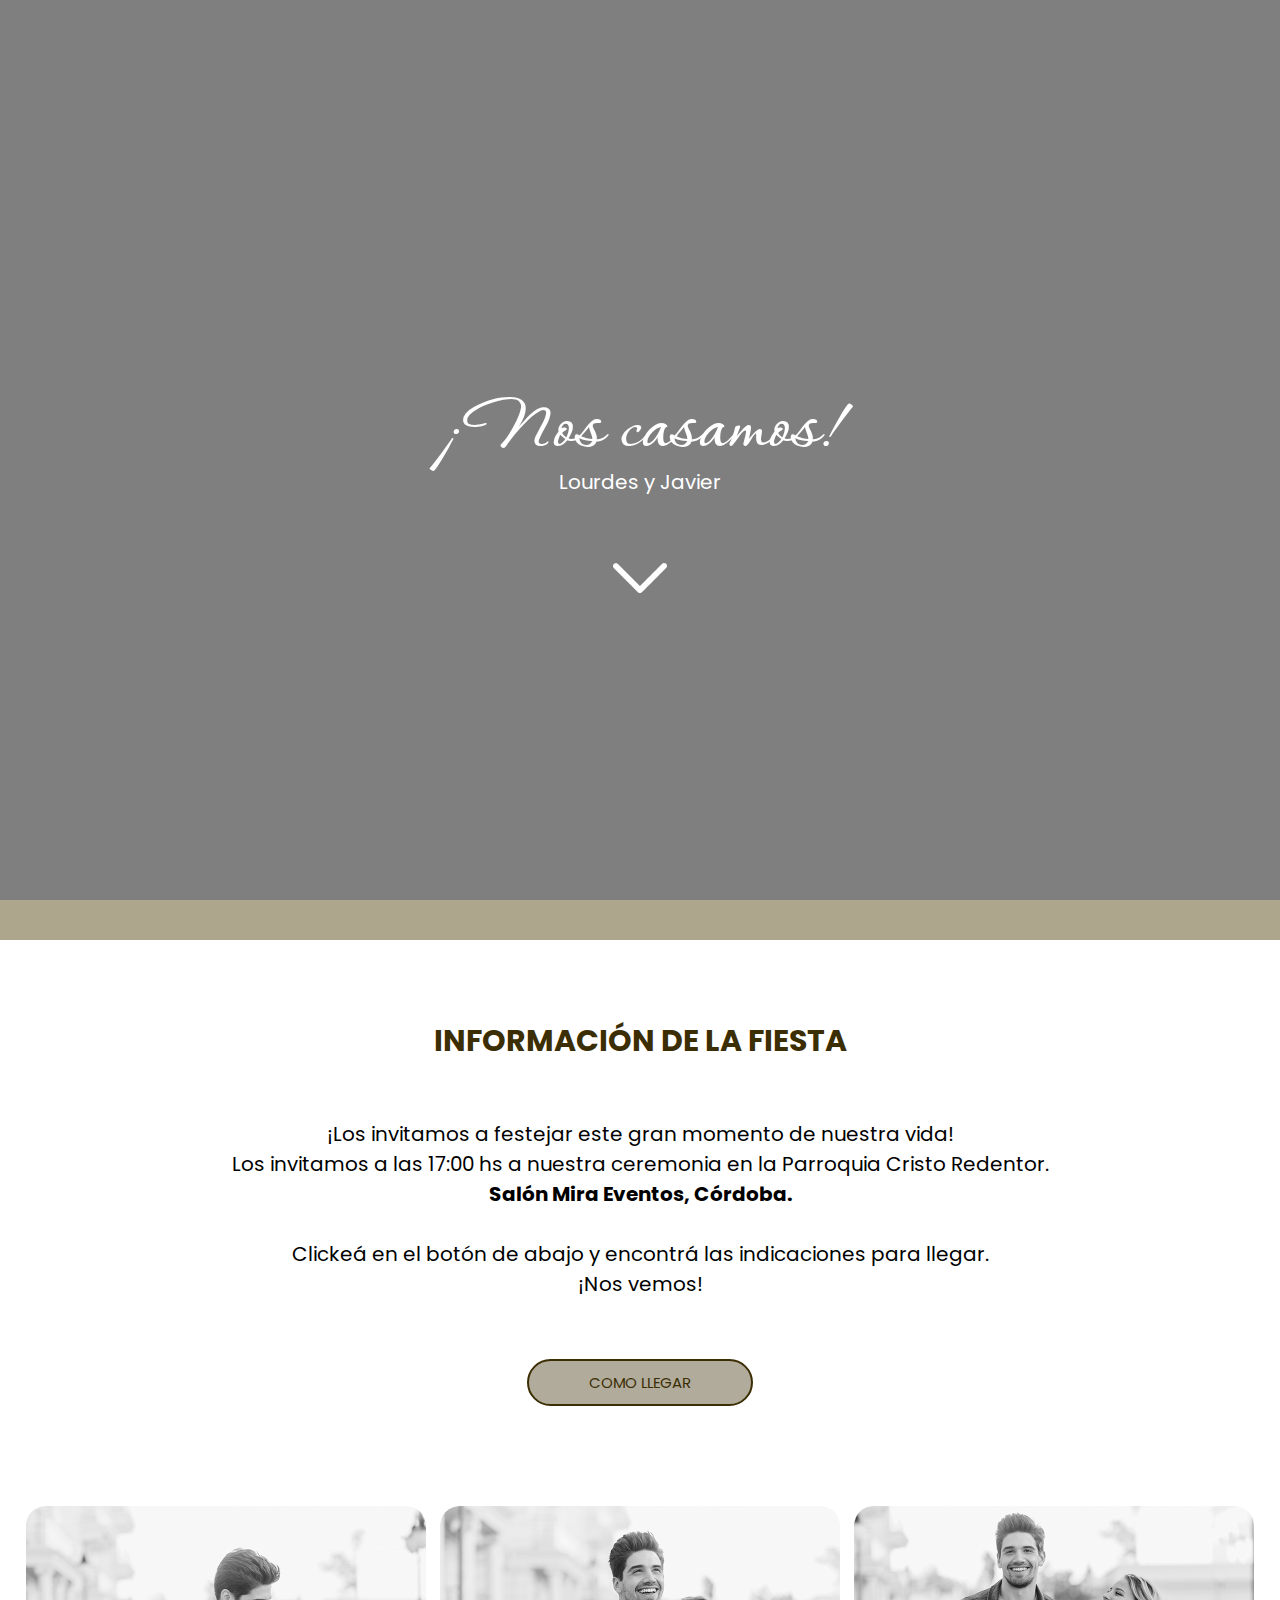
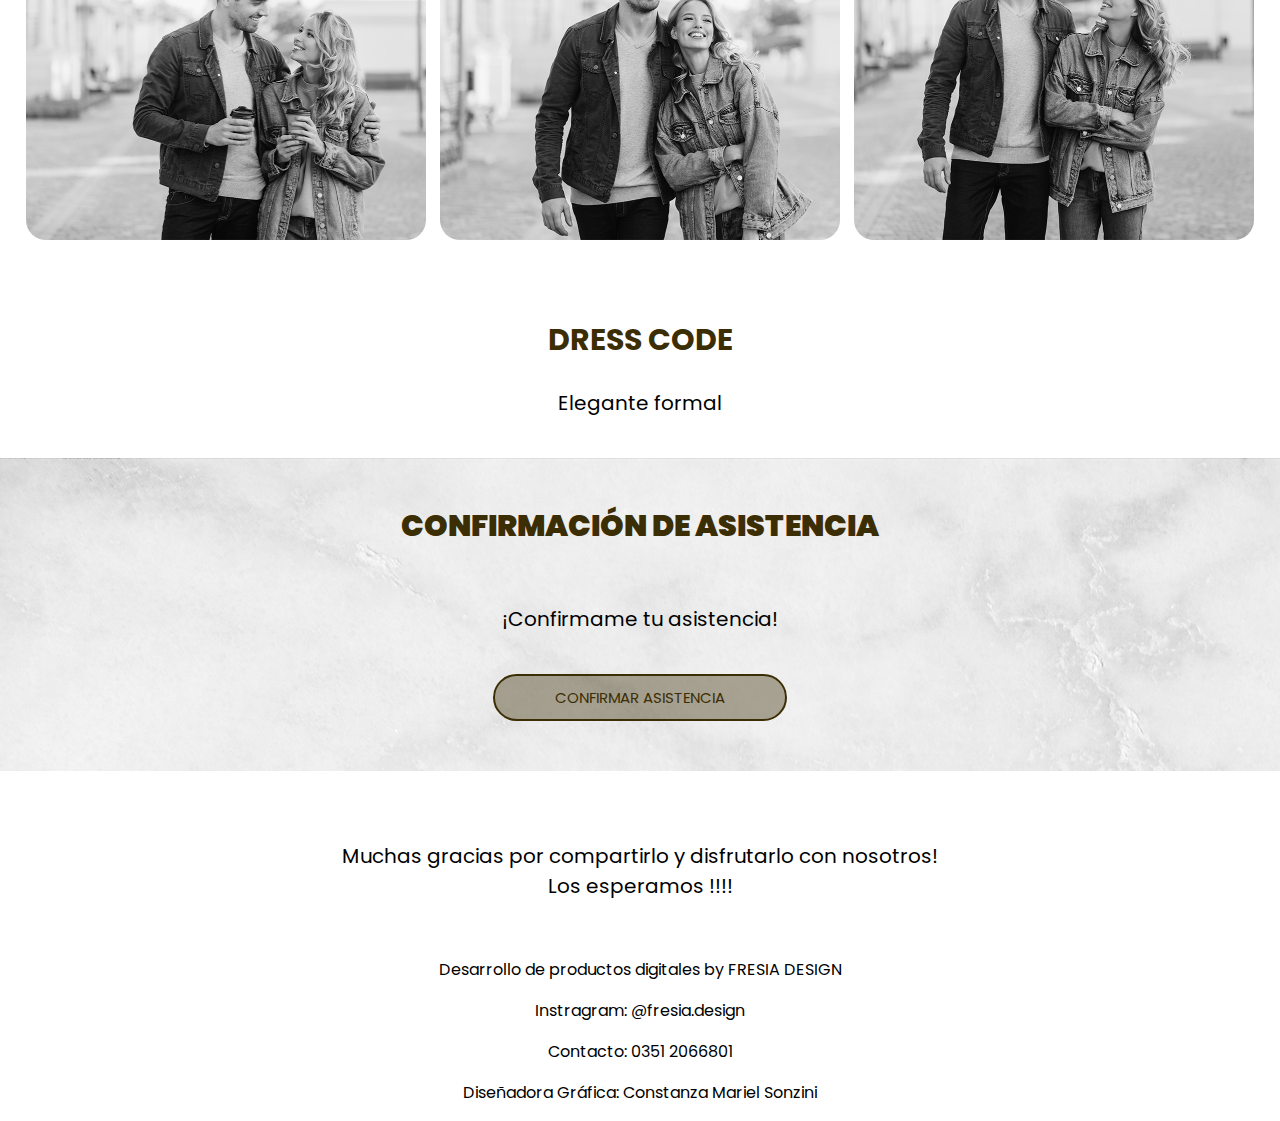
==== commit 89e9c10c: "ultimo3" ====
--- a/casamientos.html
+++ b/casamientos.html
@@ -3,8 +3,7 @@
 <head>
   <meta http-equiv="Content-Type" content="text/html; charset=utf-8"/>
   <title>Lourdes y Javier</title>
-  <link rel="stylesheet" href="./estilos/estilos4.css">
-  <link rel="stylesheet" href="./estilos/estilos2.css"> 
+  <link rel="stylesheet" href="./estilos/estilos5-casamiento.css">
 </head>
 
 <body>
--- a/estilos/estilos5-casamiento.css
+++ b/estilos/estilos5-casamiento.css
@@ -0,0 +1,444 @@
+@import url('https://fonts.googleapis.com/css2?family=Secular+One&display=swap');
+@import url('https://fonts.googleapis.com/css2?family=Kdam+Thmor+Pro&family=Poppins:wght@300&family=Secular+One&display=swap');
+@import url('https://fonts.googleapis.com/css2?family=Kdam+Thmor+Pro&family=Oooh+Baby&family=Poppins:wght@300&family=Secular+One&display=swap');
+@import url('https://fonts.googleapis.com/css2?family=Corinthia:wght@700&family=Kdam+Thmor+Pro&family=Oooh+Baby&family=Poppins:wght@300&family=Secular+One&display=swap');
+
+
+body {
+  font-family: 'Poppins', sans-serif;
+    text-align: center;
+    background-color: #ffffff;
+    width: 100%;
+    margin: 0;
+    padding: 0;
+  }
+
+  .titulo2 {
+    color: #3c2e04;
+  }
+  
+  .fondo-luigina {
+    position: relative;
+    background-image: url(../imagenes/img5.jpg);
+    background-size: cover;
+    background-position: center center;
+    background-repeat: no-repeat;
+    height: 100vh;
+  }
+  
+  .fondo-luigina::before {
+    content: "";
+    position: absolute;
+    top: 0;
+    left: 0;
+    width: 100%;
+    height: 100%;
+    background-color: rgba(0, 0, 0, 0.5);
+    z-index: 1; /* Cambiado a un valor menor */
+  }
+  
+  .textos-portada {
+    position: relative;
+    z-index: 2; /* Asegura que el texto esté por encima de la capa de transparencia */
+    color: #fff; /* Cambia el color del texto para que sea legible en la capa oscura */
+    padding-top: 30%;
+  }
+
+  .textos-portada .años{
+    position: relative;
+    z-index: 2; /* Asegura que el texto esté por encima de la capa de transparencia */
+    color: #fff; /* Cambia el color del texto para que sea legible en la capa oscura */
+    margin-top: -1%;
+
+  }
+
+  .icono {
+    padding-top: 23px;
+    height: 30px;
+    position: relative;
+    z-index: 2;
+    animation: moverIcono 1s infinite alternate;
+  }
+  
+  @keyframes moverIcono {
+    20% {
+      top: 0;
+    }
+    100% {
+      top: 20px;
+    }
+  }
+
+  .image:hover {
+    filter: none;
+  }
+
+  
+  h1 {
+    font-family: 'Corinthia', cursive;
+    align-content: center;
+    font-size: 80px;
+    margin-top: 0%;
+    margin-bottom: 0%;
+  }
+  
+ .años {
+    font-size:20px;
+    margin-top: 2%;
+    
+  }
+
+  p.info {
+    font-size: 20px;
+    margin-top: 0%;
+    font-family: 'Poppins', sans-serif;
+  }
+ 
+  
+  .map-button {
+    display: inline-block;
+    margin-top: 20px;
+    margin-bottom: 30px;
+    padding: 10px 60px;
+    background-color: #3c2e0466;
+    color: #3c2e04;
+    border: 2px solid #3c2e04;
+    border-radius: 40px;
+    font-size: 15px;
+    text-decoration: none;
+    cursor: pointer;
+  }
+
+  .map-button:hover {
+    background-color: #ffffff; /* Cambia el color de fondo al poner el mouse encima */
+    color:#3c2e04; /* Cambia el color del texto al poner el mouse encima */
+  }
+
+  #countdown-container {
+    text-align: center;
+    font-size: 20px;
+  }
+  
+  #countdown {
+    margin-top: 50px ;
+  }
+  
+.bloque #countdown{
+  font-family: 'Poppins', sans-serif;
+  display: inline-block;
+  width: 100%;
+  padding-top: 20px;
+  padding-bottom: 20px;
+  background: #ada58c;
+  color: #3c2e04;
+  margin-top: 0%;
+  font-size: 50px;
+  text-decoration: none;
+}
+
+.contenedor-imagenes {
+  position: relative;
+  background-size: cover;
+  background-position: center center;
+  background-repeat: no-repeat;
+}
+
+.imagen-nueva {
+  margin-top: 70px;
+  max-height: 400px;
+  width: 400px;
+  margin-inline: 5px;
+  object-fit: cover;
+  filter: grayscale(100%);
+  transition: filter 0.3s;
+  cursor: pointer;
+  border-radius: 20px;
+  flex: 1;
+}
+
+.imagen-nueva:hover {
+  filter: none;
+  transform: scale(1.07);
+}
+
+
+.dress-code{
+  margin-top: 2%;
+  padding: 20px;
+  font-size: 20px;
+  font-family: 'Poppins', sans-serif;
+
+}
+
+.confirmacion-asistencia{
+  background-image: url(../imagenes/fondo1.jpg);
+  padding: 20px;
+  font-size: 20px;
+  background-color: white;
+  font-family: 'Poppins', sans-serif;
+}
+
+.informacion-fiesta {
+  margin-top: 2%;
+  padding: 20px;
+  font-size: 20px;
+  font-family: 'Poppins', sans-serif;
+}
+
+
+.contenedor-regalos{
+  background-color: white;
+  height: 180px;
+  background-color: white;
+  font-family: 'Poppins', sans-serif;
+}
+
+.contenedor-regalos p{
+  margin: 0%;
+  font-size: 20px;
+  padding: 30px;
+  text-align: center;
+  font-family: 'Poppins', sans-serif;
+}
+
+.saludo-final{
+  padding: 20px;
+  font-size: 20px;
+  background-color: rgb(255, 255, 255);
+  font-family: 'Poppins', sans-serif;
+}
+
+@media (max-width: 1100px) {
+
+  .saludo-final{
+    padding-left: 5%;
+    padding-right: 5%;
+    font-size: 43px;
+    color: #7547f6;
+    background-color: rgb(255, 255, 255);
+    font-family: 'Poppins', sans-serif;
+  }
+}
+
+@import url('https://fonts.googleapis.com/css2?family=Secular+One&display=swap');
+@import url('https://fonts.googleapis.com/css2?family=Kdam+Thmor+Pro&family=Poppins:wght@300&family=Secular+One&display=swap');
+@import url('https://fonts.googleapis.com/css2?family=Kdam+Thmor+Pro&family=Oooh+Baby&family=Poppins:wght@300&family=Secular+One&display=swap');
+@import url('https://fonts.googleapis.com/css2?family=Corinthia:wght@700&family=Kdam+Thmor+Pro&family=Oooh+Baby&family=Poppins:wght@300&family=Secular+One&display=swap');
+
+
+body {
+  font-family: 'Poppins', sans-serif;
+    text-align: center;
+    background-color: #ffffff;
+    width: 100%;
+    margin: 0;
+    padding: 0;
+  }
+
+  .titulo2 {
+    color: #3c2e04;
+  }
+  
+  .fondo-luigina {
+    position: relative;
+    background-image: url(../imagenes/img5.jpg);
+    background-size: cover;
+    background-position: center center;
+    background-repeat: no-repeat;
+    height: 100vh;
+  }
+  
+  .fondo-luigina::before {
+    content: "";
+    position: absolute;
+    top: 0;
+    left: 0;
+    width: 100%;
+    height: 100%;
+    background-color: rgba(0, 0, 0, 0.5);
+    z-index: 1; /* Cambiado a un valor menor */
+  }
+  
+  .textos-portada {
+    position: relative;
+    z-index: 2; /* Asegura que el texto esté por encima de la capa de transparencia */
+    color: #fff; /* Cambia el color del texto para que sea legible en la capa oscura */
+    padding-top: 30%;
+  }
+
+  .textos-portada .años{
+    position: relative;
+    z-index: 2; /* Asegura que el texto esté por encima de la capa de transparencia */
+    color: #fff; /* Cambia el color del texto para que sea legible en la capa oscura */
+    margin-top: -1%;
+
+  }
+
+  .icono {
+    padding-top: 23px;
+    height: 30px;
+    position: relative;
+    z-index: 2;
+    animation: moverIcono 1s infinite alternate;
+  }
+  
+  @keyframes moverIcono {
+    20% {
+      top: 0;
+    }
+    100% {
+      top: 20px;
+    }
+  }
+
+  .image:hover {
+    filter: none;
+  }
+
+  
+  h1 {
+    font-family: 'Corinthia', cursive;
+    align-content: center;
+    font-size: 80px;
+    margin-top: 0%;
+    margin-bottom: 0%;
+  }
+  
+ .años {
+    font-size:20px;
+    margin-top: 2%;
+    
+  }
+
+  p.info {
+    font-size: 20px;
+    margin-top: 0%;
+    font-family: 'Poppins', sans-serif;
+  }
+ 
+  
+  .map-button {
+    display: inline-block;
+    margin-top: 20px;
+    margin-bottom: 30px;
+    padding: 10px 60px;
+    background-color: #3c2e0466;
+    color: #3c2e04;
+    border: 2px solid #3c2e04;
+    border-radius: 40px;
+    font-size: 15px;
+    text-decoration: none;
+    cursor: pointer;
+  }
+
+  .map-button:hover {
+    background-color: #ffffff; /* Cambia el color de fondo al poner el mouse encima */
+    color:#3c2e04; /* Cambia el color del texto al poner el mouse encima */
+  }
+
+  #countdown-container {
+    text-align: center;
+    font-size: 20px;
+  }
+  
+  #countdown {
+    margin-top: 50px ;
+  }
+  
+.bloque #countdown{
+  font-family: 'Poppins', sans-serif;
+  display: inline-block;
+  width: 100%;
+  padding-top: 20px;
+  padding-bottom: 20px;
+  background: #ada58c;
+  color: #3c2e04;
+  margin-top: 0%;
+  font-size: 50px;
+  text-decoration: none;
+}
+
+.contenedor-imagenes {
+  position: relative;
+  background-size: cover;
+  background-position: center center;
+  background-repeat: no-repeat;
+}
+
+.imagen-nueva {
+  margin-top: 70px;
+  max-height: 400px;
+  width: 400px;
+  margin-inline: 5px;
+  object-fit: cover;
+  filter: grayscale(100%);
+  transition: filter 0.3s;
+  cursor: pointer;
+  border-radius: 20px;
+  flex: 1;
+}
+
+.imagen-nueva:hover {
+  filter: none;
+  transform: scale(1.07);
+}
+
+
+.dress-code{
+  margin-top: 2%;
+  padding: 20px;
+  font-size: 20px;
+  font-family: 'Poppins', sans-serif;
+
+}
+
+.confirmacion-asistencia{
+  background-image: url(../imagenes/fondo1.jpg);
+  padding: 20px;
+  font-size: 20px;
+  background-color: white;
+  font-family: 'Poppins', sans-serif;
+}
+
+.informacion-fiesta {
+  margin-top: 2%;
+  padding: 20px;
+  font-size: 20px;
+  font-family: 'Poppins', sans-serif;
+}
+
+
+.contenedor-regalos{
+  background-color: white;
+  height: 180px;
+  background-color: white;
+  font-family: 'Poppins', sans-serif;
+}
+
+.contenedor-regalos p{
+  margin: 0%;
+  font-size: 20px;
+  padding: 30px;
+  text-align: center;
+  font-family: 'Poppins', sans-serif;
+}
+
+.saludo-final{
+  padding: 20px;
+  font-size: 20px;
+  background-color: rgb(255, 255, 255);
+  font-family: 'Poppins', sans-serif;
+}
+
+@media (max-width: 1100px) {
+
+  .saludo-final{
+    padding-left: 5%;
+    padding-right: 5%;
+    font-size: 43px;
+    color: #7547f6;
+    background-color: rgb(255, 255, 255);
+    font-family: 'Poppins', sans-serif;
+  }
+}
+
